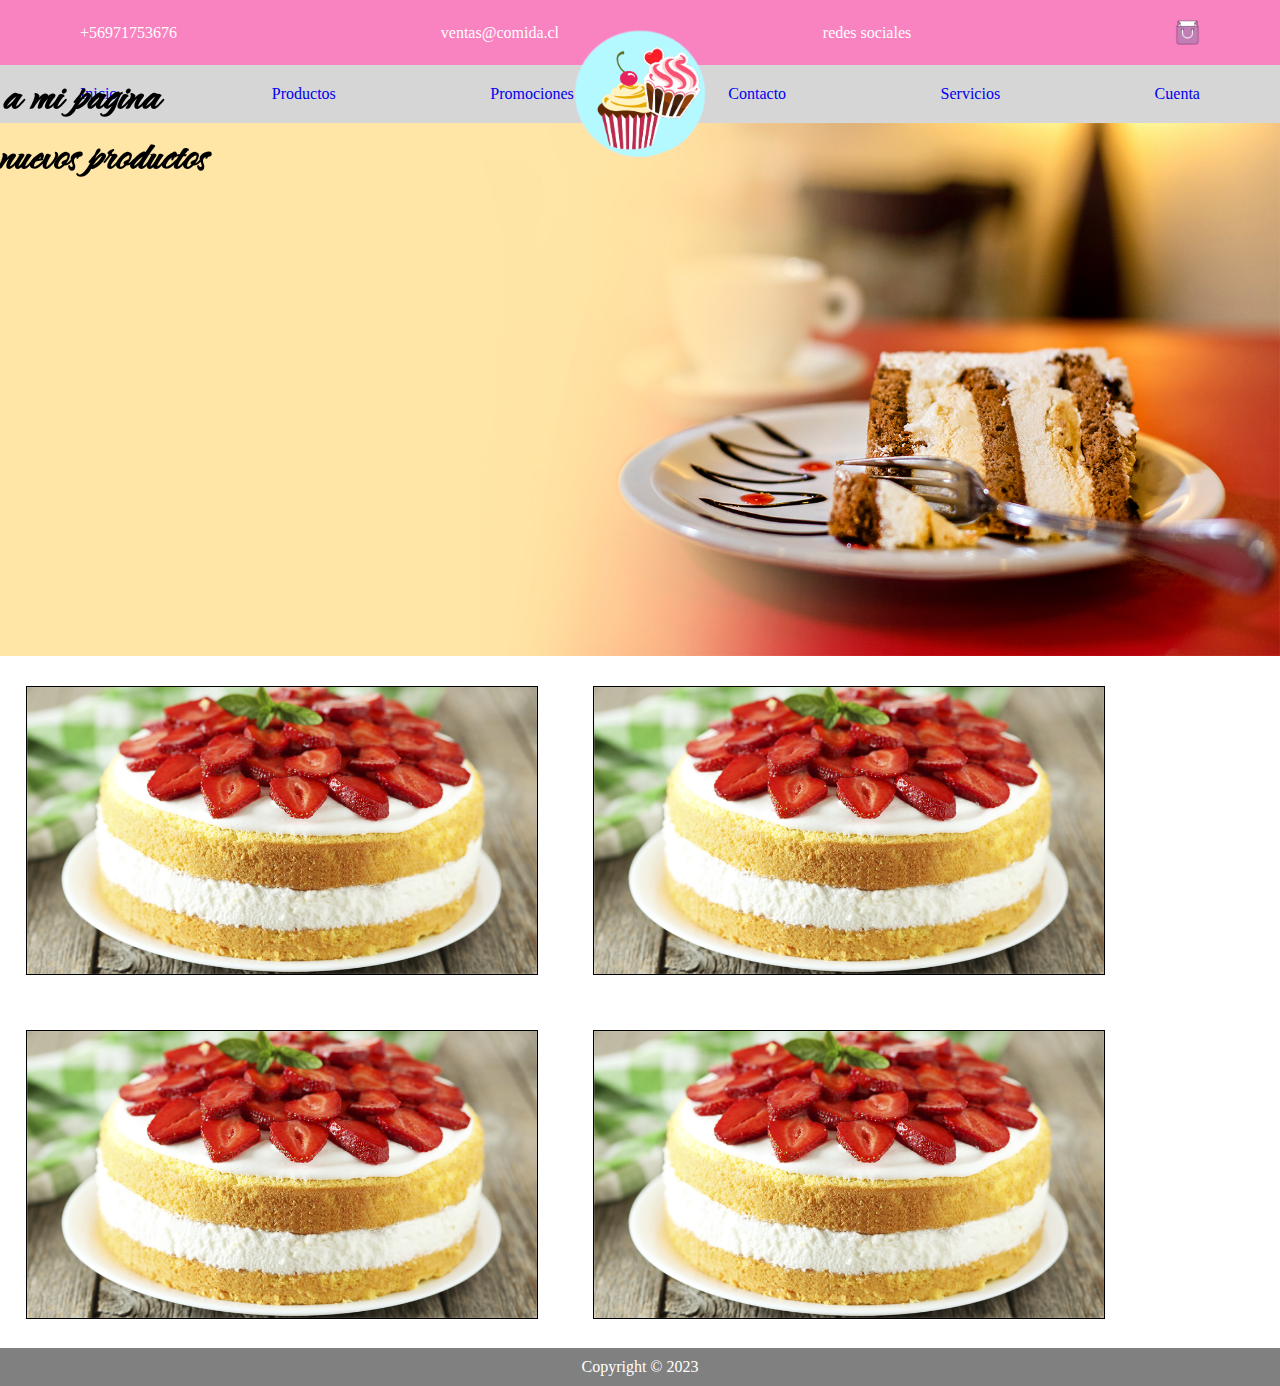
==== index.html @ 4459b85d "prueba" ====
<!DOCTYPE html>
<html lang="es">
<head>
    <meta charset="UTF-8">
    <meta http-equiv="X-UA-Compatible" content="IE=edge">
    <meta name="viewport" content="width=device-width, initial-scale=1.0">
    <title>Caramel Servicios</title>
    <link rel="stylesheet" href="./css/style.css">
    <link rel="shortcut icon" href="/images/faviconcaramel.png">
</head>
<body>

    <div class="navbar">
        <a href="#">+56971753676</a>
        <a href="#">ventas@comida.cl</a>
        <a href="#">redes sociales</a>
        <img src="/images/carro.png" style="width: 25px;" alt="">
    </div>
    

    <div class="navbar2">
        <a href="/index.html">Inicio</a>
        <a href="/pages/productos.html">Productos</a>
        <a href="#">Promociones</a>
        <img class="logo" src="/images/imagenlogo.png" alt="">
        <a href="/pages/contacto.html">Contacto</a>
        <a href="/pages/servicios.html">Servicios</a>
        <a href="/pages/cuenta.html">Cuenta</a>
    </div>
    
    <div>
        <h1>Bienvenidos a mi pagina
            <p>
                Aqui veran mis nuevos productos
            </p>
        </h1>
        <img class="banner"src="/images/banner.jpg" alt="">
    </div>

    <img class="imagen-producto" src="/images/producto.png" alt="Product 1">
    <img class="imagen-producto" src="/images/producto.png" alt="Product 2">
    <img class="imagen-producto" src="/images/producto.png" alt="Product 3">
    <img class="imagen-producto" src="/images/producto.png" alt="Product 3">


    <footer>
        <p>Copyright &copy; 2023</p>
      </footer>

</body>
</html>
---- css/style.css ----
@import url('https://fonts.googleapis.com/css2?family=Caramel&display=swap');



* {
    margin: 0;
    padding: 0;
    box-sizing: border-box;
}



a:link, a:visited, a:active {
    text-decoration:none;
}

h1 {
    font-family: 'Caramel', cursive;
    font-size: 50px;
    color: rgb(0, 0, 0);
    text-align: center;
    position: absolute;
    transform: translate(-50%, -50%);
    animation: alternate;
}

.navbar {
    display: flex;
    justify-content: space-between;
    align-items: center;
    padding: 20px 80px;
    background-color: rgb(249, 130, 192);
    color: #fff;
  }

.navbar2 {
    position: relative;
    display: flex;
    justify-content: space-between;
    align-items: center;
    padding: 20px 80px;
    background-color: rgb(214, 214, 214);
    color: #fff;
  }

.navbar a {
    color: #fff;
    margin-right: 10px;
  }

.navbar a2 {
    color: #fff;
    margin-right: 10px;
  }

.logo {
    position: absolute;
    width: 130px;
    top: 50%;
    left: 50%;
    transform: translate(-50%, -50%);
    z-index: 1;
  }

.banner {
    background-size:cover;
    background-repeat: no-repeat;
    background-position: center;
    width: 100%;
  }

.div-productos {
    width: 25%;
    display: inline-block;
    text-align: center;
    padding: 20px;
  }
.imagen-producto {
    width: 40%;
    border: 1px solid black;
    margin: 2%;
  }


footer {
    background-color: gray;
    color: white;
    text-align: center;
    padding: 10px;
    bottom: 0;
    width: 100%;
  }

.login {
  width: 500px;
  margin: 0 auto;
  text-align: center;

}

h2 {
  margin-top: 50px;
  }


form {
    margin-top: 50px;
    display: inline-block;
    text-align: left;
    padding: 40px;
    border: 1px solid #ccc;
    border-radius: 10px;
    box-shadow: 2px 2px 10px #ccc;
  }
  input[type="text"],
  input[type="password"] {
    width: 100%;
    padding: 10px;
    margin-bottom: 20px;
    border: 1px solid #ccc;
    border-radius: 5px;
  }
  input[type="submit"] {
    padding: 10px 20px;
    border-radius: 5px;
    background-color: #4CAF50;
    color: white;
    border: none;
    cursor: pointer;
  }
  input[type="submit"]:hover {
    background-color: #3e8e41;
  }

  /* CSS Tablet */
  @media screen and (max-width:1023px) {
    /* Agregar CSS para cambiar cuando baje desde 1023 */
  }

  /* CSS Celular */
  @media screen and (max-width:767px) {
    /* Agregar CSS para cambiar cuando baje desde 767 */
  }
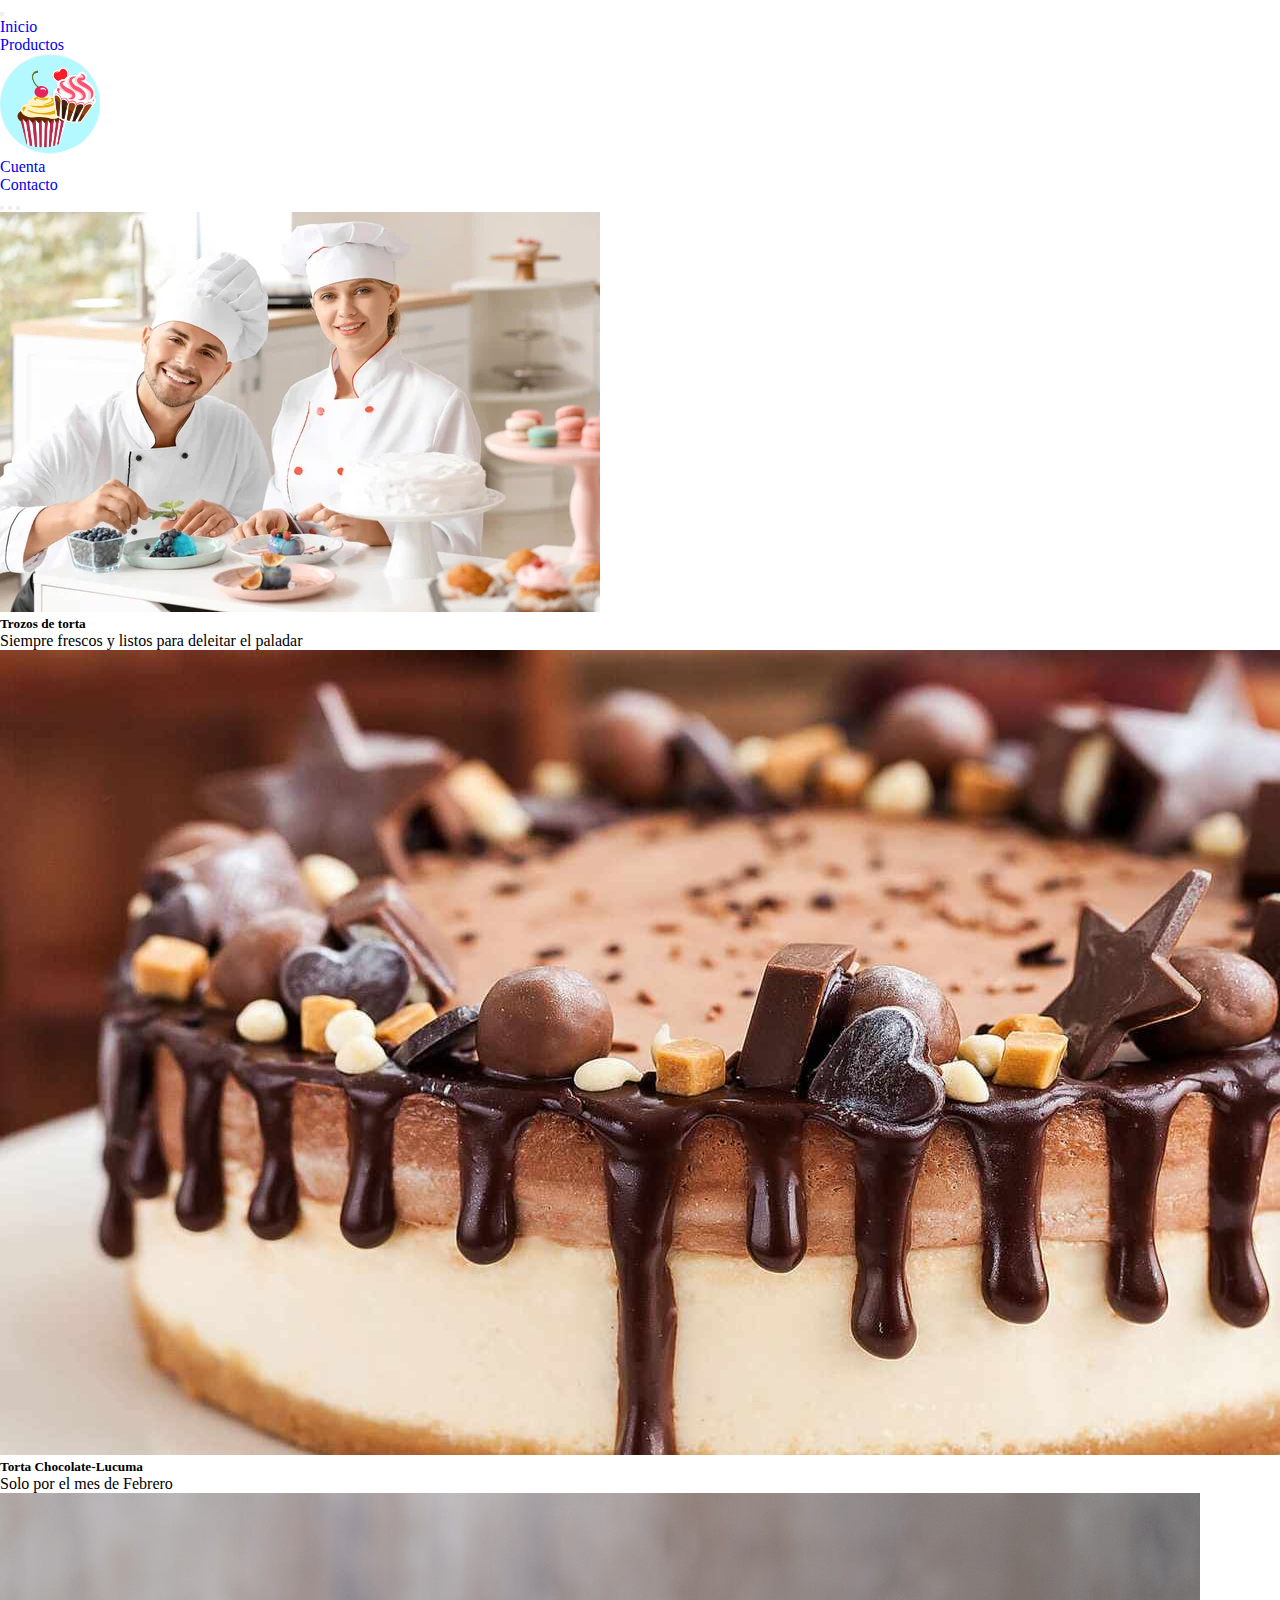
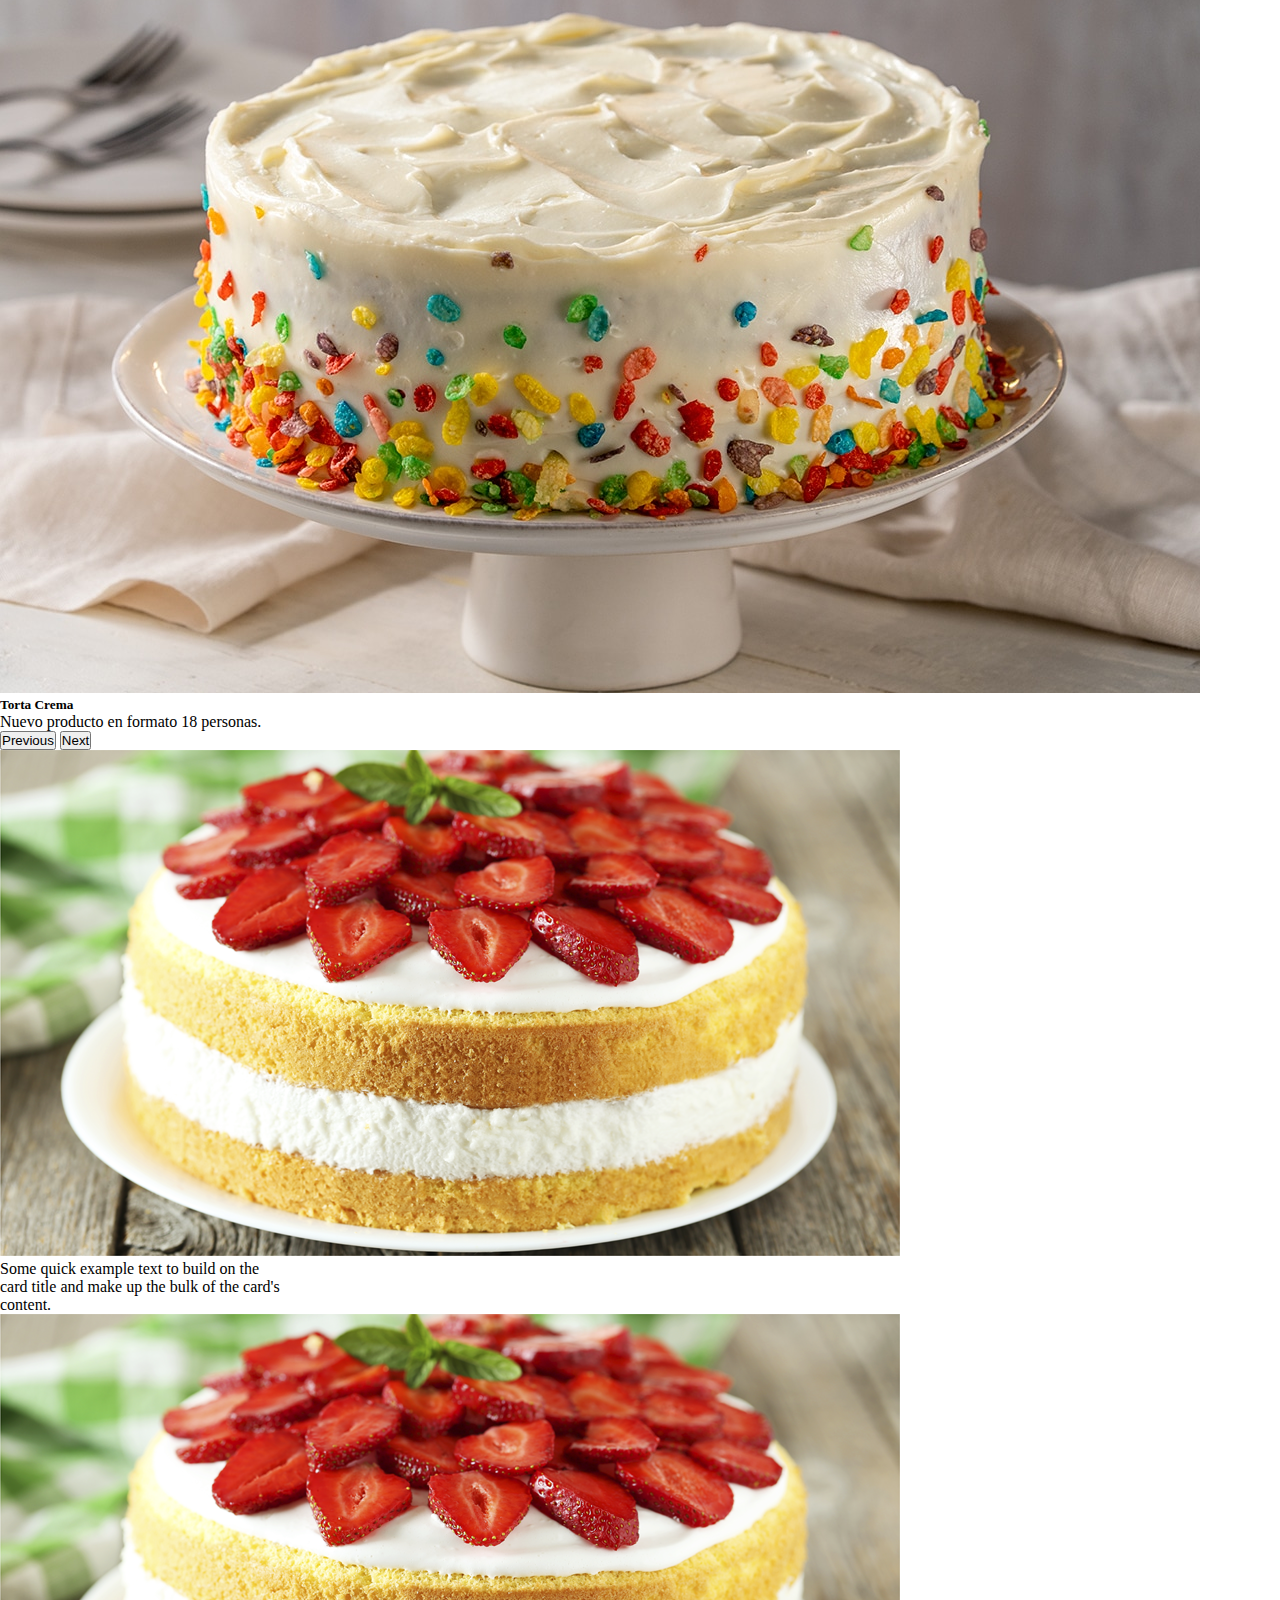
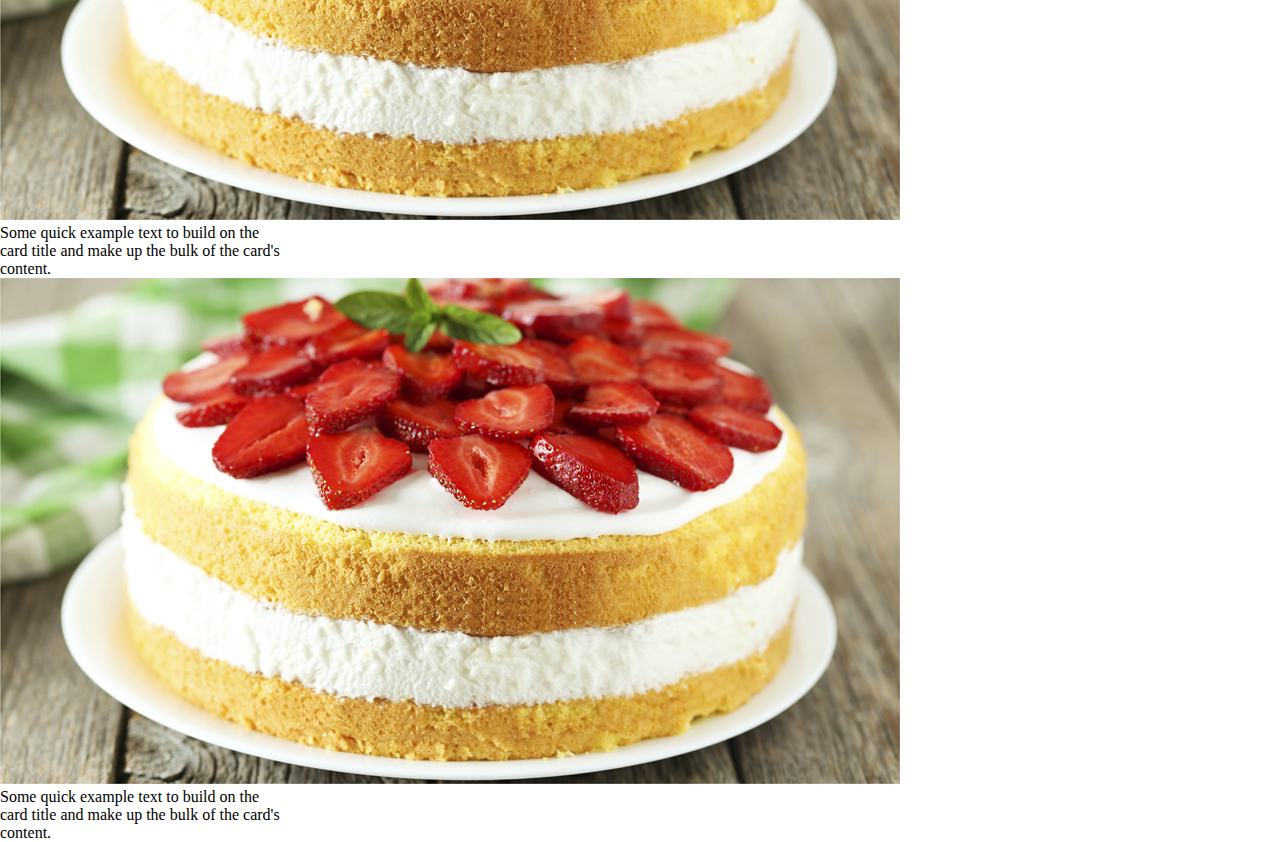
==== commit 23fa9124: "primera version" ====
--- a/index.html
+++ b/index.html
@@ -5,12 +5,123 @@
     <meta http-equiv="X-UA-Compatible" content="IE=edge">
     <meta name="viewport" content="width=device-width, initial-scale=1.0">
     <title>Caramel Servicios</title>
+    <link rel="shortcut icon" href="/images/faviconcaramel.png">
+    <link rel="stylesheet" href="https://cdn.jsdelivr.net/npm/bootstrap-icons@1.10.3/font/bootstrap-icons.css">
+    <link href="https://cdn.jsdelivr.net/npm/bootstrap@5.3.0-alpha1/dist/css/bootstrap.min.css" rel="stylesheet" integrity="sha384-GLhlTQ8iRABdZLl6O3oVMWSktQOp6b7In1Zl3/Jr59b6EGGoI1aFkw7cmDA6j6gD" crossorigin="anonymous">
     <link rel="stylesheet" href="./css/style.css">
-    <link rel="shortcut icon" href="/images/faviconcaramel.png">
 </head>
 <body>
+<!-- Barra de navegacion -->
+<section>
+    <nav class="navbar navbar-expand-lg bg-body-tertiary">
+        <div class="container-fluid">
+          <button class="navbar-toggler" type="button" data-bs-toggle="collapse" data-bs-target="#navbarNav" aria-controls="navbarNav" aria-expanded="false" aria-label="Toggle navigation">
+            <span class="navbar-toggler-icon"></span>
+          </button>
+          <div class="collapse navbar-collapse" id="navbarNav">
+            <ul class="navbar-nav">
+              <li class="nav-item">
+                <a class="nav-link active" aria-current="page" href="./index.html">Inicio</a>
+              </li>
+              <li class="nav-item">
+                <a class="nav-link" href="./pages/productos.html">Productos</a>
+              </li>
+              <a class="navbar-brand" href="./index.html">
+                <img src="./images/imagenlogo.png" alt="Caramel Servicios" width="100" height="100">
+              </a>
+              <li class="nav-item">
+                <a class="nav-link" href="./pages/cuenta.html">Cuenta</a>
+              </li>
+              <li class="nav-item">
+                <a class="nav-link" href="./pages/contacto.html">Contacto</a>
+              </li>
+            </ul>
+          </div>
+        </div>
+      </nav>
+</section>
+<!-- Imagenes en carrusel -->
+<section>
+      <div id="carouselExampleDark" class="carousel carousel-dark slide" data-bs-ride= "carousel">
+        <div class="carousel-indicators">
+          <button type="button" data-bs-target="#carouselExampleDark" data-bs-slide-to="0" class="active" aria-current="true" aria-label="Slide 1"></button>
+          <button type="button" data-bs-target="#carouselExampleDark" data-bs-slide-to="1" aria-label="Slide 2"></button>
+          <button type="button" data-bs-target="#carouselExampleDark" data-bs-slide-to="2" aria-label="Slide 3"></button>
+        </div>
+        <div class="carousel-inner">
+          <div class="carousel-item active" data-bs-interval="5000">
+            <img src="./images/banner.jpg" class="d-block w-100" alt="...">
+            <div class="carousel-caption d-none d-md-block">
+              <h5>Trozos de torta</h5>
+              <p>Siempre frescos y listos para deleitar el paladar</p>
+            </div>
+          </div>
+          <div class="carousel-item" data-bs-interval="5000">
+            <img src="./images/banner2.jpg" class="d-block w-100" alt="...">
+            <div class="carousel-caption d-none d-md-block">
+              <h5>Torta Chocolate-Lucuma</h5>
+              <p>Solo por el mes de Febrero</p>
+            </div>
+          </div>
+          <div class="carousel-item" data-bs-interval="5000">
+            <img src="./images/banner3.jpg" class="d-block w-100" alt="...">
+            <div class="carousel-caption d-none d-md-block">
+              <h5>Torta Crema</h5>
+              <p>Nuevo producto en formato 18 personas.</p>
+            </div>
+          </div>
+        </div>
+        <button class="carousel-control-prev" type="button" data-bs-target="#carouselExampleDark" data-bs-slide="prev">
+          <span class="carousel-control-prev-icon" aria-hidden="true"></span>
+          <span class="visually-hidden">Previous</span>
+        </button>
+        <button class="carousel-control-next" type="button" data-bs-target="#carouselExampleDark" data-bs-slide="next">
+          <span class="carousel-control-next-icon" aria-hidden="true"></span>
+          <span class="visually-hidden">Next</span>
+        </button>
+      </div>
+</section>
+<!-- Cartas -->
+<section class="container pt-4 pb-4">
+    <div class="row">
+        <div class="col-md-4">
+            <div class="card" style="width: 18rem;">
+                <img src="./images/producto.png" class="card-img-top" alt="...">
+                <div class="card-body">
+                  <p class="card-text">Some quick example text to build on the card title and make up the bulk of the card's content.</p>
+                </div>
+              </div>
+        </div>
+        <div class="col-md-4">
+            <div class="card" style="width: 18rem;">
+                <img src="./images/producto.png" class="card-img-top" alt="...">
+                <div class="card-body">
+                  <p class="card-text">Some quick example text to build on the card title and make up the bulk of the card's content.</p>
+                </div>
+              </div>
+        </div>
+        <div class="col-md-4">
+            <div class="card" style="width: 18rem;">
+                <img src="./images/producto.png" class="card-img-top" alt="...">
+                <div class="card-body">
+                  <p class="card-text">Some quick example text to build on the card title and make up the bulk of the card's content.</p>
+                </div>
+              </div>
+        </div>
+    </div>
+</section>
 
-    <div class="navbar">
+<!-- Feed Instagram -->
+<!-- <div class="container-fluid">
+            <iframe class="w-100" src="https://www.instagram.com/caramel_servicios/embed"></iframe>
+</div> -->
+
+
+
+
+
+
+    <!-- <div class="navbar">
         <a href="#">+56971753676</a>
         <a href="#">ventas@comida.cl</a>
         <a href="#">redes sociales</a>
@@ -26,26 +137,8 @@
         <a href="/pages/contacto.html">Contacto</a>
         <a href="/pages/servicios.html">Servicios</a>
         <a href="/pages/cuenta.html">Cuenta</a>
-    </div>
-    
-    <div>
-        <h1>Bienvenidos a mi pagina
-            <p>
-                Aqui veran mis nuevos productos
-            </p>
-        </h1>
-        <img class="banner"src="/images/banner.jpg" alt="">
-    </div>
+    </div> -->
 
-    <img class="imagen-producto" src="/images/producto.png" alt="Product 1">
-    <img class="imagen-producto" src="/images/producto.png" alt="Product 2">
-    <img class="imagen-producto" src="/images/producto.png" alt="Product 3">
-    <img class="imagen-producto" src="/images/producto.png" alt="Product 3">
-
-
-    <footer>
-        <p>Copyright &copy; 2023</p>
-      </footer>
-
+<script src="https://cdn.jsdelivr.net/npm/bootstrap@5.3.0-alpha1/dist/js/bootstrap.bundle.min.js" integrity="sha384-w76AqPfDkMBDXo30jS1Sgez6pr3x5MlQ1ZAGC+nuZB+EYdgRZgiwxhTBTkF7CXvN" crossorigin="anonymous"></script>
 </body>
 </html>--- a/css/style.css
+++ b/css/style.css
@@ -16,121 +16,7 @@
 
 h1 {
     font-family: 'Caramel', cursive;
-    font-size: 50px;
-    color: rgb(0, 0, 0);
-    text-align: center;
-    position: absolute;
-    transform: translate(-50%, -50%);
-    animation: alternate;
 }
-
-.navbar {
-    display: flex;
-    justify-content: space-between;
-    align-items: center;
-    padding: 20px 80px;
-    background-color: rgb(249, 130, 192);
-    color: #fff;
-  }
-
-.navbar2 {
-    position: relative;
-    display: flex;
-    justify-content: space-between;
-    align-items: center;
-    padding: 20px 80px;
-    background-color: rgb(214, 214, 214);
-    color: #fff;
-  }
-
-.navbar a {
-    color: #fff;
-    margin-right: 10px;
-  }
-
-.navbar a2 {
-    color: #fff;
-    margin-right: 10px;
-  }
-
-.logo {
-    position: absolute;
-    width: 130px;
-    top: 50%;
-    left: 50%;
-    transform: translate(-50%, -50%);
-    z-index: 1;
-  }
-
-.banner {
-    background-size:cover;
-    background-repeat: no-repeat;
-    background-position: center;
-    width: 100%;
-  }
-
-.div-productos {
-    width: 25%;
-    display: inline-block;
-    text-align: center;
-    padding: 20px;
-  }
-.imagen-producto {
-    width: 40%;
-    border: 1px solid black;
-    margin: 2%;
-  }
-
-
-footer {
-    background-color: gray;
-    color: white;
-    text-align: center;
-    padding: 10px;
-    bottom: 0;
-    width: 100%;
-  }
-
-.login {
-  width: 500px;
-  margin: 0 auto;
-  text-align: center;
-
-}
-
-h2 {
-  margin-top: 50px;
-  }
-
-
-form {
-    margin-top: 50px;
-    display: inline-block;
-    text-align: left;
-    padding: 40px;
-    border: 1px solid #ccc;
-    border-radius: 10px;
-    box-shadow: 2px 2px 10px #ccc;
-  }
-  input[type="text"],
-  input[type="password"] {
-    width: 100%;
-    padding: 10px;
-    margin-bottom: 20px;
-    border: 1px solid #ccc;
-    border-radius: 5px;
-  }
-  input[type="submit"] {
-    padding: 10px 20px;
-    border-radius: 5px;
-    background-color: #4CAF50;
-    color: white;
-    border: none;
-    cursor: pointer;
-  }
-  input[type="submit"]:hover {
-    background-color: #3e8e41;
-  }
 
   /* CSS Tablet */
   @media screen and (max-width:1023px) {
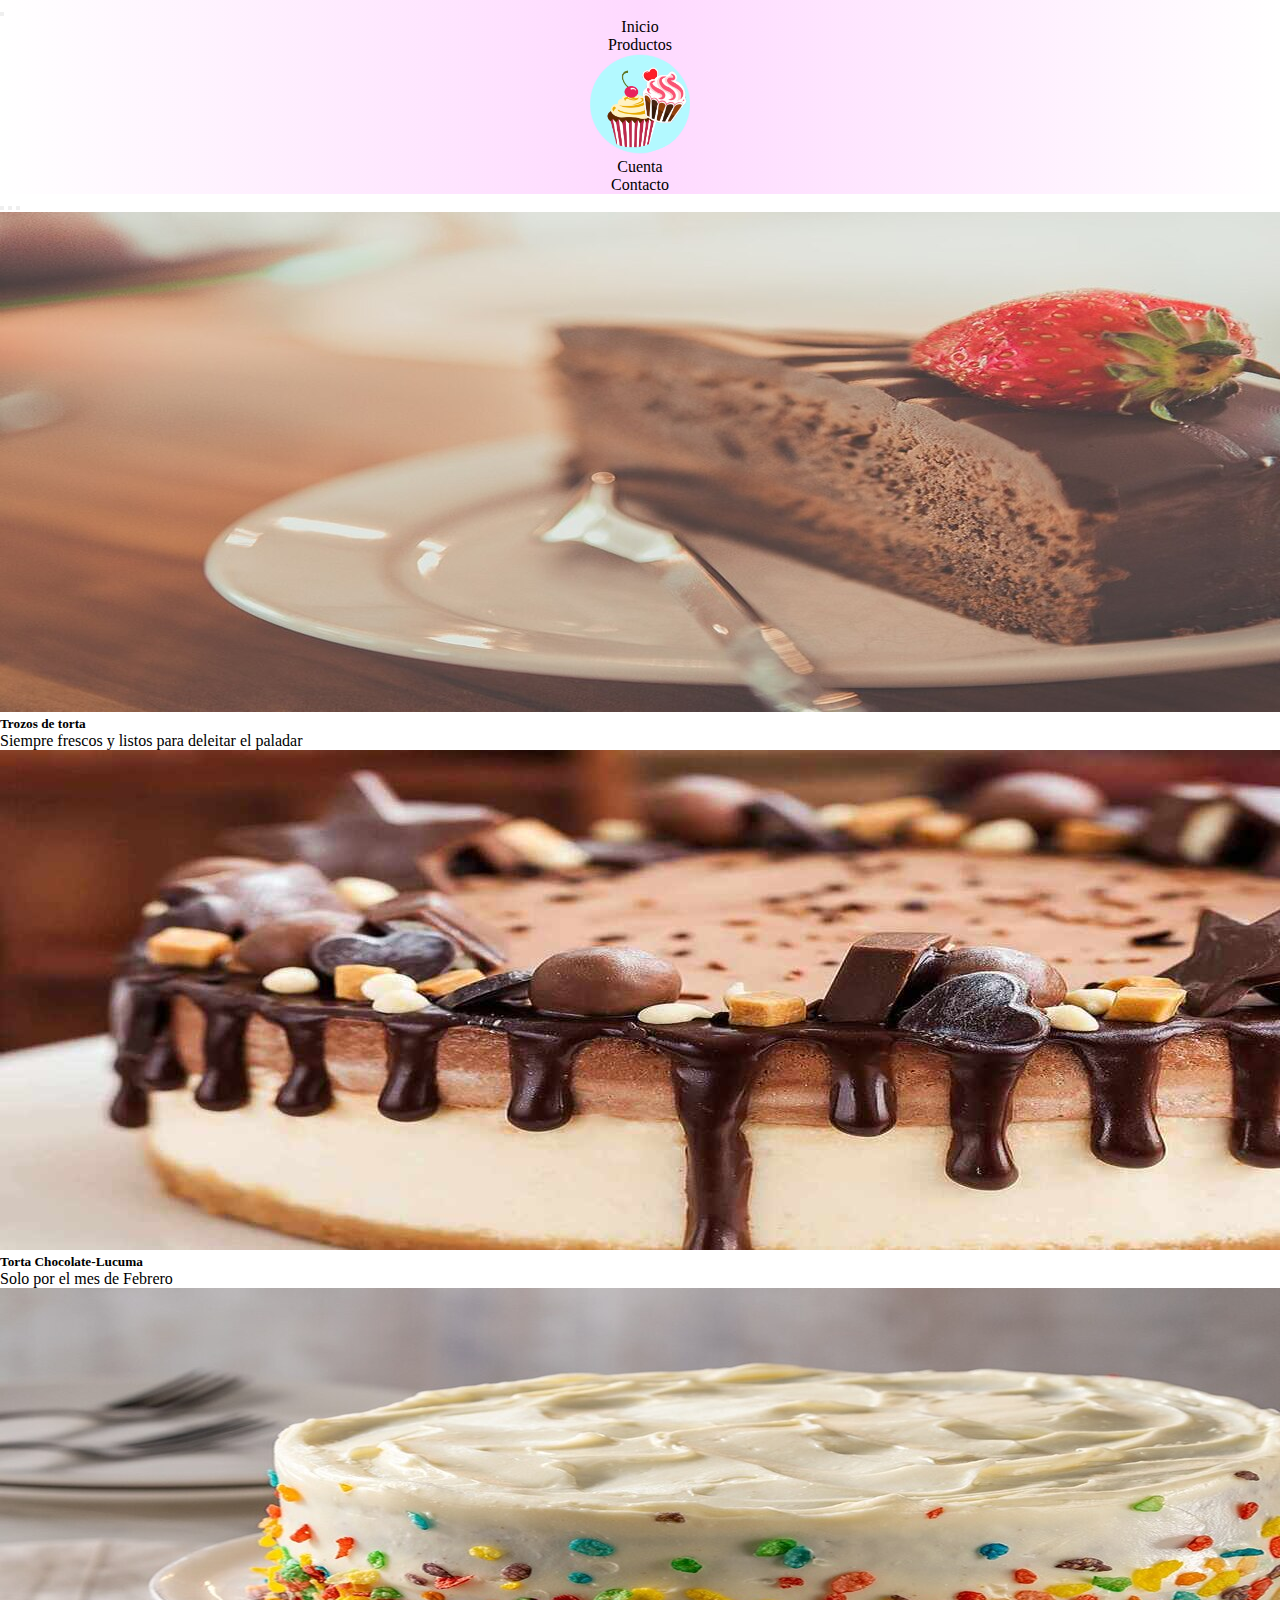
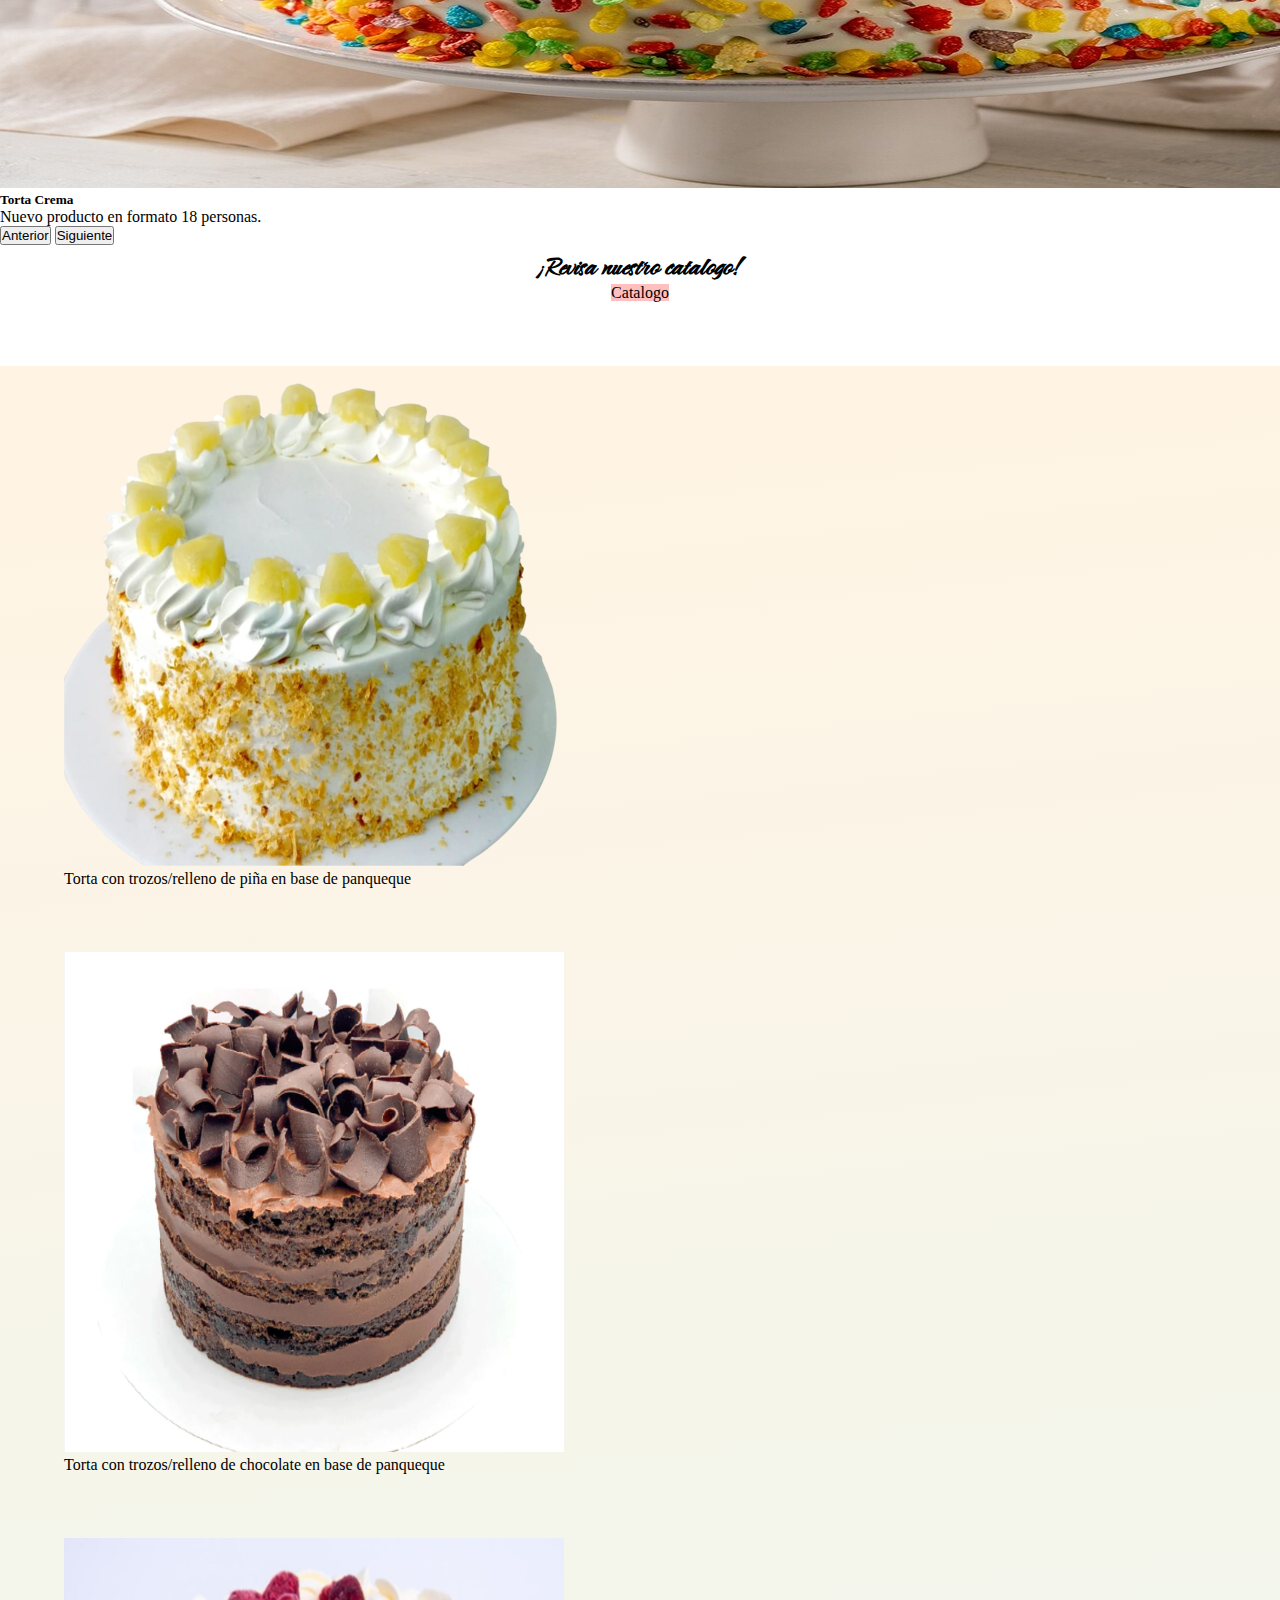
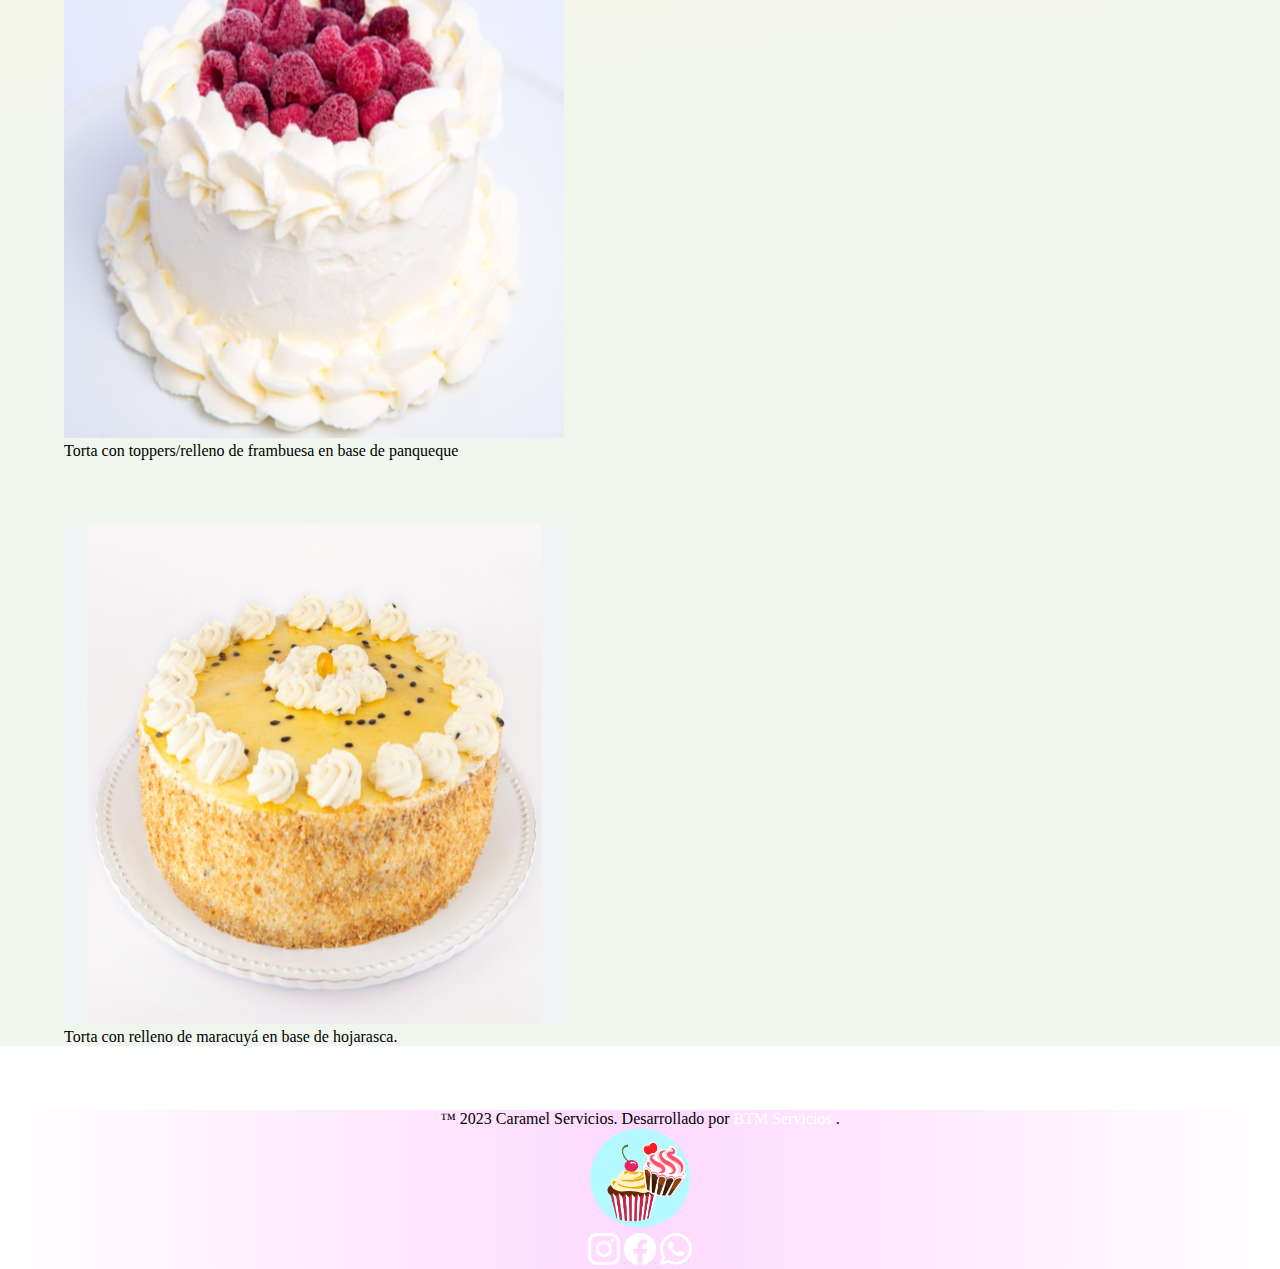
==== commit a13d2aa8: "mayoria de cambios realizados" ====
--- a/index.html
+++ b/index.html
@@ -13,13 +13,13 @@
 <body>
 <!-- Barra de navegacion -->
 <section>
-    <nav class="navbar navbar-expand-lg bg-body-tertiary">
-        <div class="container-fluid">
+    <nav class="navbar navbar-expand-lg background-pink ">
+        <div class="container-fluid justify-content-center">
           <button class="navbar-toggler" type="button" data-bs-toggle="collapse" data-bs-target="#navbarNav" aria-controls="navbarNav" aria-expanded="false" aria-label="Toggle navigation">
             <span class="navbar-toggler-icon"></span>
           </button>
-          <div class="collapse navbar-collapse" id="navbarNav">
-            <ul class="navbar-nav">
+          <div class="collapse navbar-collapse flex-grow-0" id="navbarNav">
+            <ul class="navbar-nav centrar-texto">
               <li class="nav-item">
                 <a class="nav-link active" aria-current="page" href="./index.html">Inicio</a>
               </li>
@@ -73,72 +73,85 @@
         </div>
         <button class="carousel-control-prev" type="button" data-bs-target="#carouselExampleDark" data-bs-slide="prev">
           <span class="carousel-control-prev-icon" aria-hidden="true"></span>
-          <span class="visually-hidden">Previous</span>
+          <span class="visually-hidden">Anterior</span>
         </button>
         <button class="carousel-control-next" type="button" data-bs-target="#carouselExampleDark" data-bs-slide="next">
           <span class="carousel-control-next-icon" aria-hidden="true"></span>
-          <span class="visually-hidden">Next</span>
+          <span class="visually-hidden">Siguiente</span>
         </button>
       </div>
 </section>
-<!-- Cartas -->
-<section class="container pt-4 pb-4">
+<!-- Boton Catalogo -->
+<div class="container-fluid centrar-texto">
+  <h1> ¡Revisa nuestro catalogo!</h1>
+  <a href="./pages/productos.html" class="btn btn-color-pink">Catalogo</a>
+
+</div>
+<!-- Prodcutos -->
+<section class="container pt-4 pb-4 mt-2 mb-2 background-container">
     <div class="row">
-        <div class="col-md-4">
-            <div class="card" style="width: 18rem;">
-                <img src="./images/producto.png" class="card-img-top" alt="...">
+        <div class="col-xl-3 col-sm-6">
+            <div class="card">
+                <img src="./images/torta-piña.png" class="card-img-top img-trans" alt="Torta piña">
                 <div class="card-body">
-                  <p class="card-text">Some quick example text to build on the card title and make up the bulk of the card's content.</p>
+                  <p class="card-text">Torta con trozos/relleno de piña en base de panqueque</p>
                 </div>
               </div>
         </div>
-        <div class="col-md-4">
-            <div class="card" style="width: 18rem;">
-                <img src="./images/producto.png" class="card-img-top" alt="...">
+        <div class="col-xl-3 col-sm-6">
+            <div class="card">
+                <img src="./images/torta-chocolate.png" class="card-img-top" alt="Torta Chocolate">
                 <div class="card-body">
-                  <p class="card-text">Some quick example text to build on the card title and make up the bulk of the card's content.</p>
+                  <p class="card-text">Torta con trozos/relleno de chocolate en base de panqueque</p>
                 </div>
               </div>
         </div>
-        <div class="col-md-4">
-            <div class="card" style="width: 18rem;">
-                <img src="./images/producto.png" class="card-img-top" alt="...">
+        <div class="col-xl-3 col-sm-6">
+            <div class="card">
+                <img src="./images/torta-frambuesa.png" class="card-img-top" alt="Torta Frambuesa">
                 <div class="card-body">
-                  <p class="card-text">Some quick example text to build on the card title and make up the bulk of the card's content.</p>
+                  <p class="card-text">Torta con toppers/relleno de frambuesa en base de panqueque</p>
                 </div>
               </div>
         </div>
+        <div class="col-xl-3 col-sm-6">
+          <div class="card">
+              <img src="./images/torta-maracuya.png" class="card-img-top" alt="Torta Maracuyá">
+              <div class="card-body">
+                <p class="card-text">Torta con relleno de maracuyá en base de hojarasca.</p>
+              </div>
+            </div>
+      </div>
     </div>
 </section>
 
 <!-- Feed Instagram -->
 <!-- <div class="container-fluid">
-            <iframe class="w-100" src="https://www.instagram.com/caramel_servicios/embed"></iframe>
+  <div class="">
+    <div class="">
+      <iframe class="instagram-feed" src="https://www.instagram.com/caramel_servicios/embed" scrolling="no"></iframe>
+    </div>
+  </div>
 </div> -->
 
-
-
-
-
-
-    <!-- <div class="navbar">
-        <a href="#">+56971753676</a>
-        <a href="#">ventas@comida.cl</a>
-        <a href="#">redes sociales</a>
-        <img src="/images/carro.png" style="width: 25px;" alt="">
+<!-- Footer -->
+<footer class="background-pink">
+  <div class="container">
+    <div class="row centrar-texto">
+      <div class="col-md-4" >
+        <p>™ 2023 Caramel Servicios. Desarrollado por<a href="https://www.btmservicios.cl/" target="_blank" rel="noopener" style="color:#FFFFFF"> BTM Servicios </a>.</p>
+      </div>
+      <div class="col-md-4">
+          <img src="./images/imagenlogo.png" alt="Caramel Servicios" width="100" height="100">
+      </div>
+      <div class="col-md-4">
+        <a href="https://www.instagram.com/caramel_servicios/" target="_blank"><i class="bi bi-instagram" style="font-size: 2rem; color: white;"></i></a>
+        <a href="https://www.facebook.com/caramel_servicios-109637250408511?_rdc=1&_rdr" target="_blank"><i class="bi bi-facebook" style="font-size: 2rem; color: white;"></i></a>
+        <a href="https://api.whatsapp.com/send/?phone=56979258797&text&type=phone_number&app_absent=0" target="_blank"><i class="bi bi-whatsapp" style="font-size: 2rem; color: white;"></i></a>
+      </div>
     </div>
-    
-
-    <div class="navbar2">
-        <a href="/index.html">Inicio</a>
-        <a href="/pages/productos.html">Productos</a>
-        <a href="#">Promociones</a>
-        <img class="logo" src="/images/imagenlogo.png" alt="">
-        <a href="/pages/contacto.html">Contacto</a>
-        <a href="/pages/servicios.html">Servicios</a>
-        <a href="/pages/cuenta.html">Cuenta</a>
-    </div> -->
-
+  </div>
+</footer>
 <script src="https://cdn.jsdelivr.net/npm/bootstrap@5.3.0-alpha1/dist/js/bootstrap.bundle.min.js" integrity="sha384-w76AqPfDkMBDXo30jS1Sgez6pr3x5MlQ1ZAGC+nuZB+EYdgRZgiwxhTBTkF7CXvN" crossorigin="anonymous"></script>
 </body>
 </html>--- a/css/style.css
+++ b/css/style.css
@@ -1,22 +1,89 @@
 @import url('https://fonts.googleapis.com/css2?family=Caramel&display=swap');
 
+* {
+  margin: 0;
+  padding: 0;
+  box-sizing: border-box;
+}
 
+a:link, a:visited, a:active {
+  text-decoration:none;
+  color: black;
+}
+h1 {
+  font-family: 'Caramel', cursive;
+}
 
-* {
-    margin: 0;
-    padding: 0;
-    box-sizing: border-box;
+a :active { 
+  text-decoration: rgb(243, 144, 243)
+}
+
+.background-pink {
+  background: rgb(255,255,255);
+  background: linear-gradient(90deg, rgba(255,255,255,1) 0%, rgba(254,217,255,1) 50%, rgba(255,255,255,1) 100%);
+}
+
+.background-container {
+  background-image: linear-gradient( 174.2deg,  rgba(255,244,228,1) 7.1%, rgba(240,246,238,1) 67.4% );
+}
+.instagram-feed {
+  width: 100%;
+  /* height: 78vh; */
+}
+
+.btn-color-pink {
+  background-color: #ffbfbf;
+}
+
+.centrar-texto {
+  text-align: center;
+  align-items: center;
+}
+/* Animaciones */
+div .card {
+  width: 100%;
+  margin: 5%;
+  transition: all 400ms;
+}
+
+div .card:hover {
+transform: scale(1.15);
 }
 
 
 
-a:link, a:visited, a:active {
-    text-decoration:none;
-}
+/* @media screen and (max-width: 900px) {
+  .instagram-feed {
+  
 
-h1 {
-    font-family: 'Caramel', cursive;
-}
+  }
+} */
+
+
+
+
+
+
+
+
+
+
+
+
+
+
+
+
+
+
+
+
+
+
+
+
+
+
 
   /* CSS Tablet */
   @media screen and (max-width:1023px) {
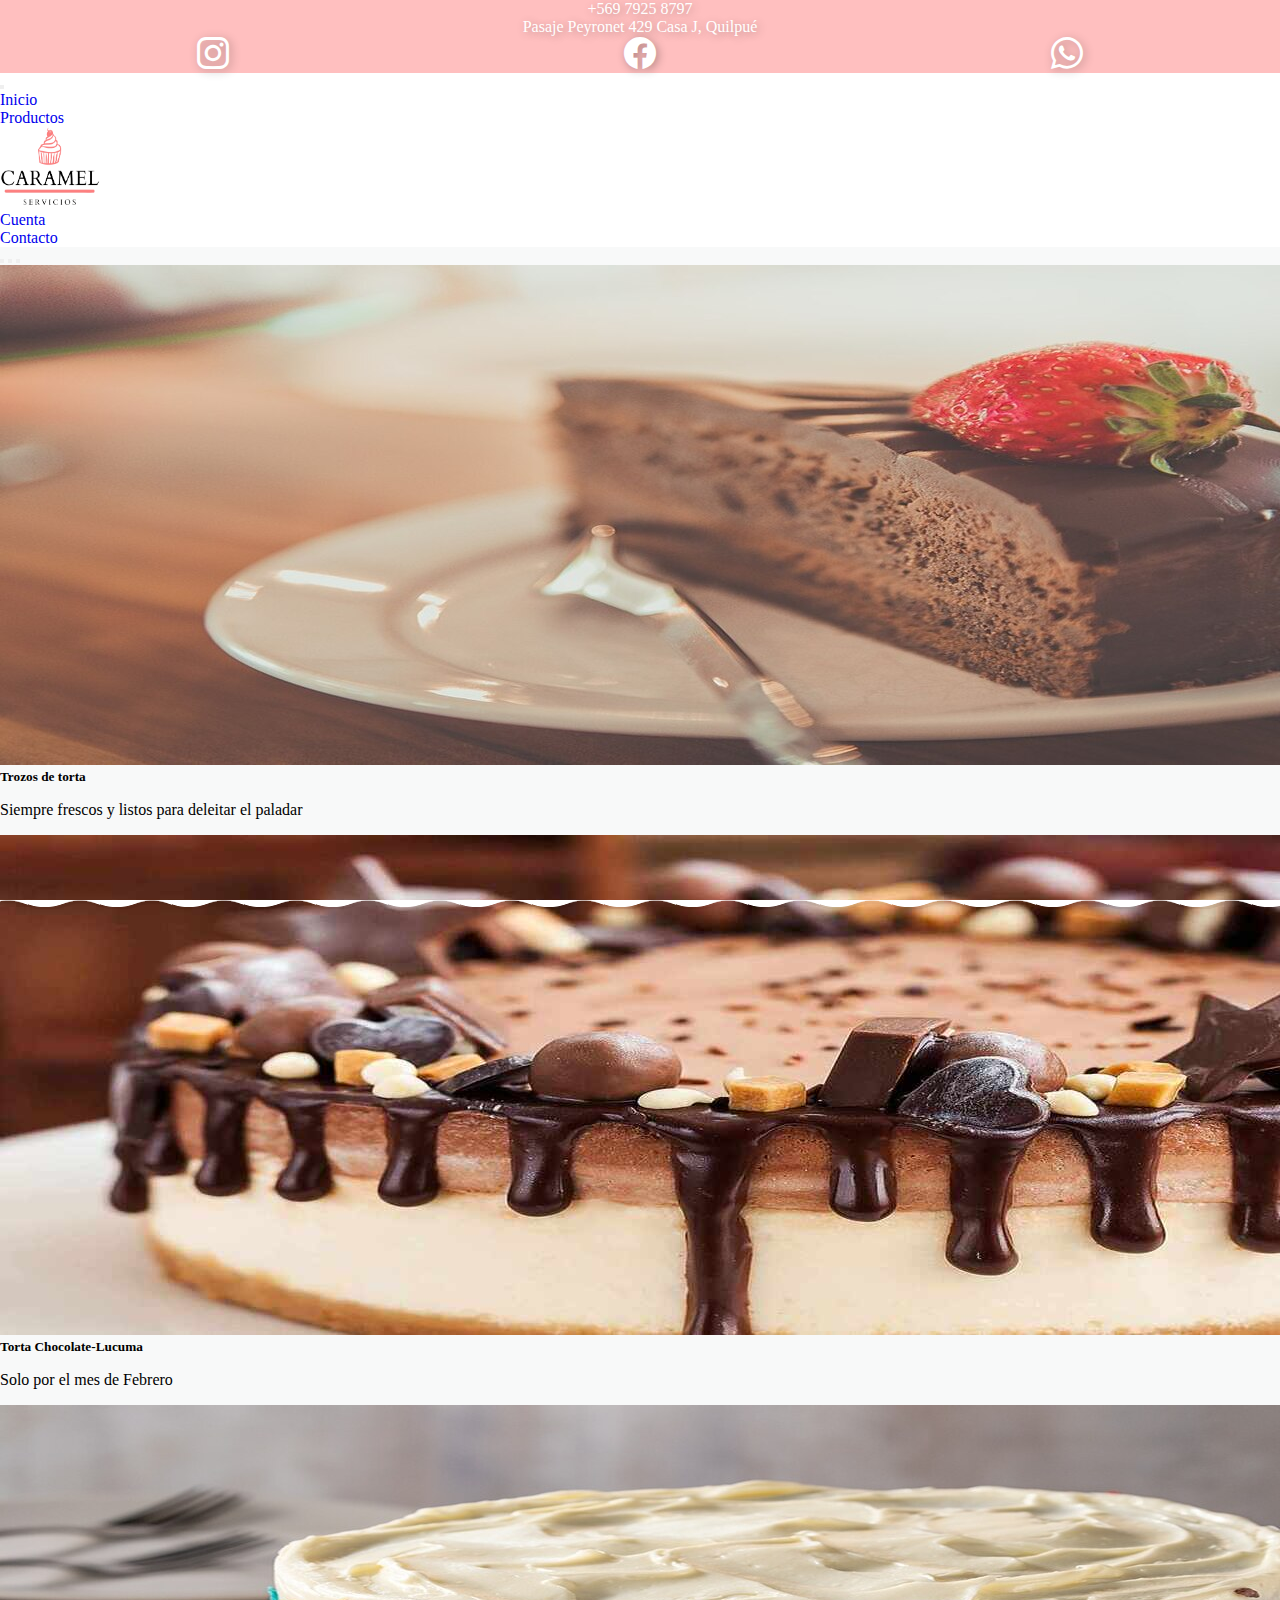
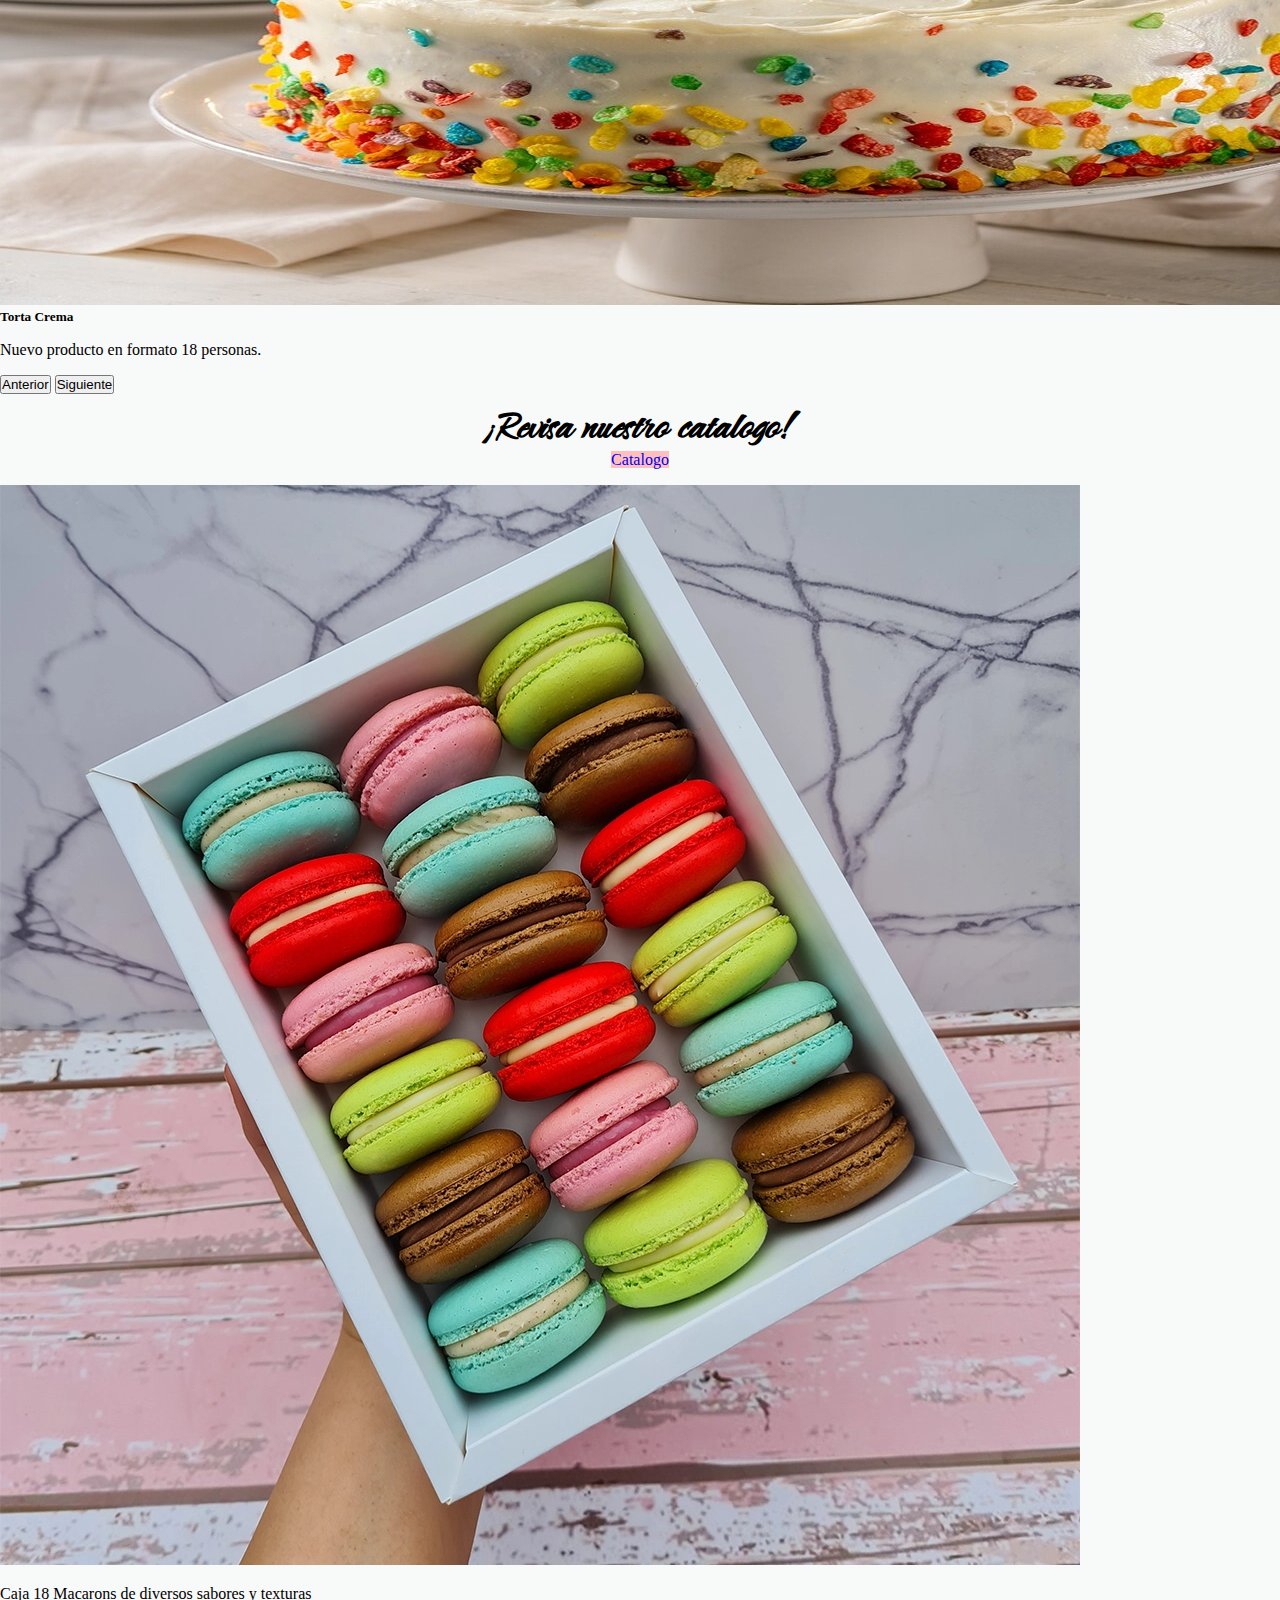
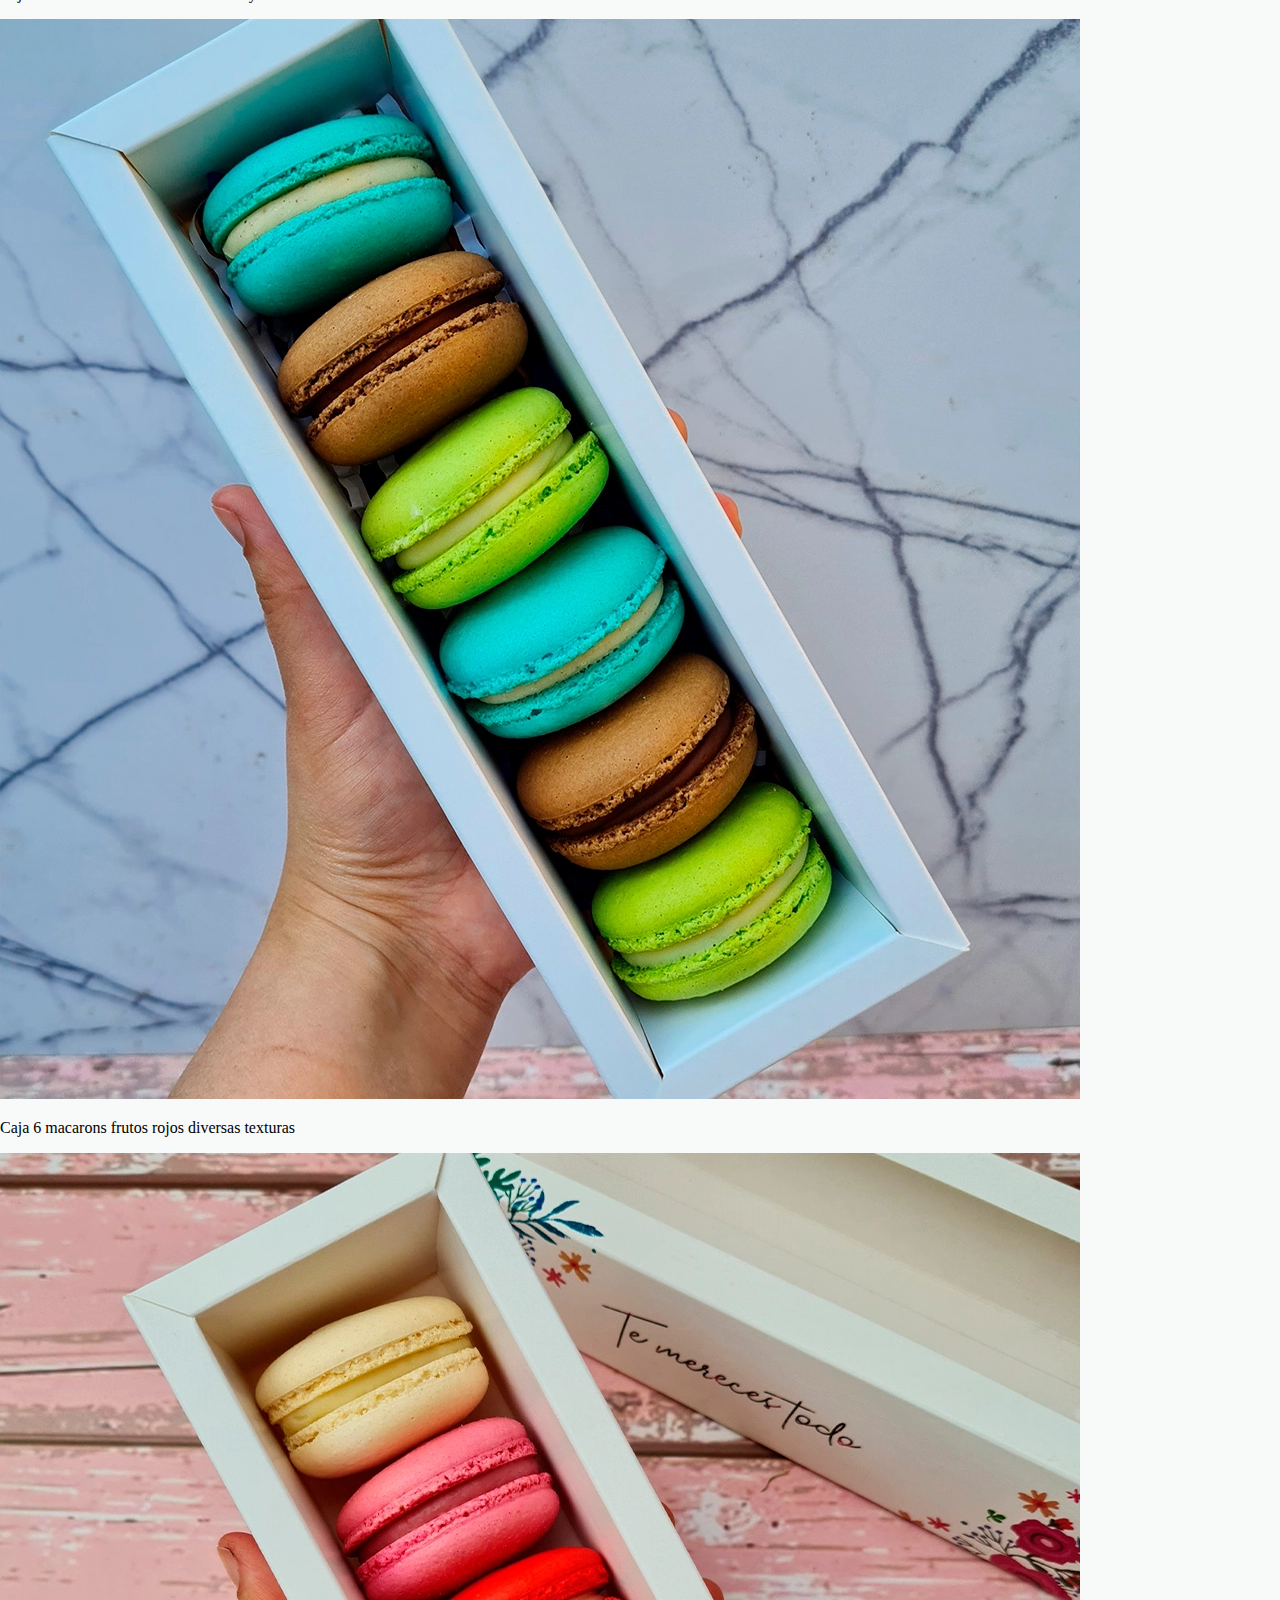
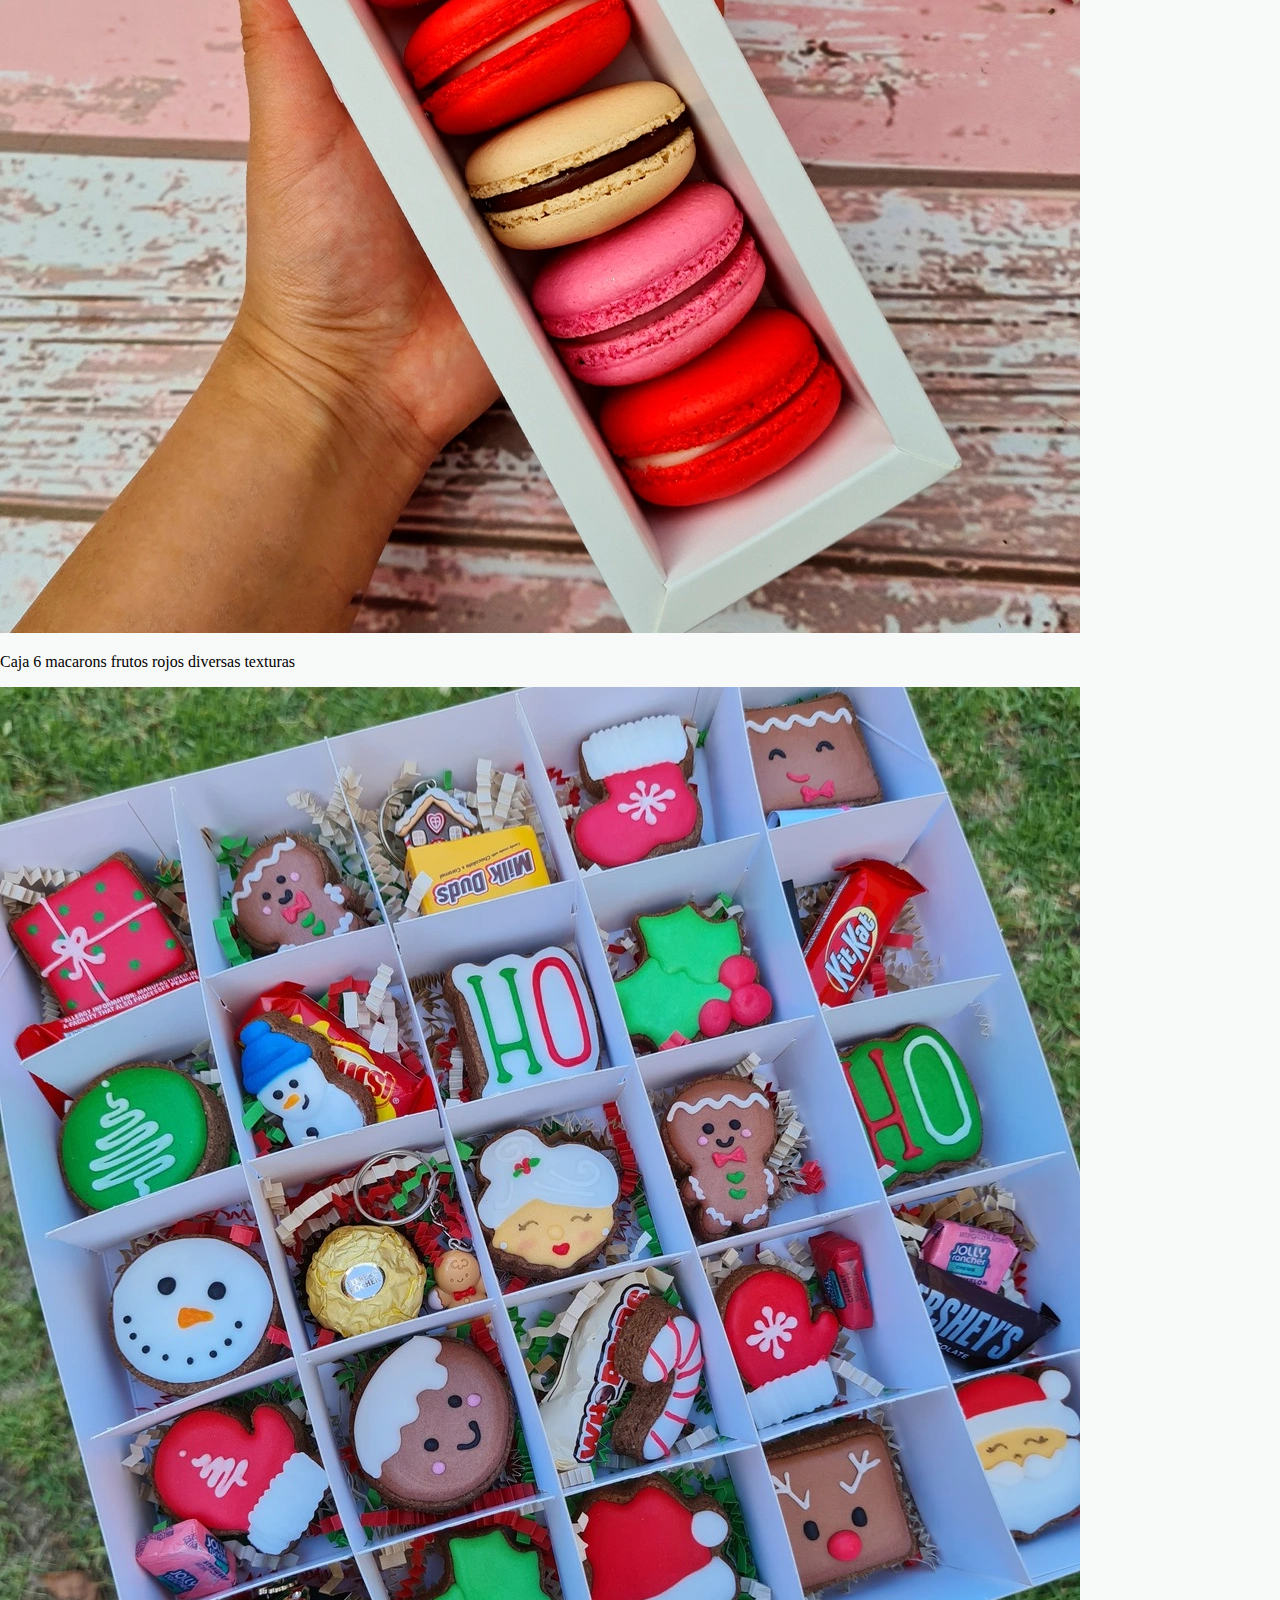
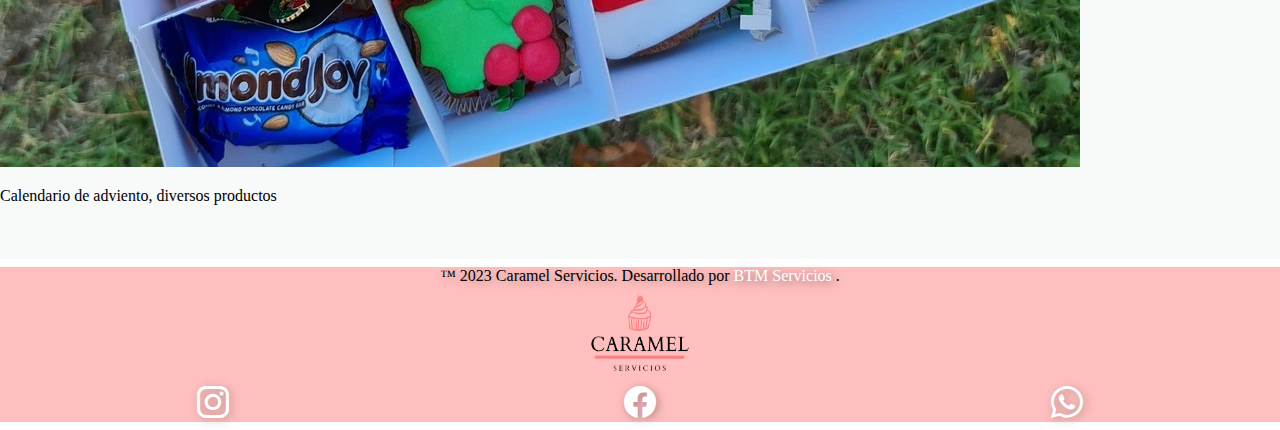
==== commit 46b817ac: "SAS" ====
--- a/index.html
+++ b/index.html
@@ -4,126 +4,161 @@
     <meta charset="UTF-8">
     <meta http-equiv="X-UA-Compatible" content="IE=edge">
     <meta name="viewport" content="width=device-width, initial-scale=1.0">
-    <title>Caramel Servicios</title>
+
+    <title>Caramel Servicios | Pasteleria</title>
+    <meta name="keywords" content="pasteleria quilpue, pasteleria, tortas, desayunos, macarons">
+    <meta name="description" content="Pasteleria Online Quilpue, Tortas-Macarons-Desayunos. Envios a DOMICILIO y retiro en local">
+
     <link rel="shortcut icon" href="/images/faviconcaramel.png">
     <link rel="stylesheet" href="https://cdn.jsdelivr.net/npm/bootstrap-icons@1.10.3/font/bootstrap-icons.css">
     <link href="https://cdn.jsdelivr.net/npm/bootstrap@5.3.0-alpha1/dist/css/bootstrap.min.css" rel="stylesheet" integrity="sha384-GLhlTQ8iRABdZLl6O3oVMWSktQOp6b7In1Zl3/Jr59b6EGGoI1aFkw7cmDA6j6gD" crossorigin="anonymous">
-    <link rel="stylesheet" href="./css/style.css">
+    <link rel="stylesheet" href="./css/estilos.css">
 </head>
 <body>
+<!-- header -->
+
+<header>
+  <div class="container">
+    <div class="row ">
+      <div class="col-md-4" >
+        <a class="a-header" href="tel:+56979258797" data-type="tel" data-id="tel:+56979258797" target="_blank" rel="noreferrer noopener">+569 7925 8797</a>
+      </div>
+      <div class="col-md-4" >
+        <a class="a-header" href="https://www.google.com/maps/dir//Pje.+Peyronet+429+Quilpu%C3%A9+Valpara%C3%ADso/@-33.0432041,-71.4295421,16z/data=!4m8!4m7!1m0!1m5!1m1!1s0x9689d9a9fbfcd401:0x63fa71572571edf7!2m2!1d-71.4295421!2d-33.0432041" data-type="direccion" data-id="direccion" target="_blank" rel="noreferrer noopener">Pasaje Peyronet 429 Casa J, Quilpué</a>
+      </div>
+      <div class="col-md-4">
+        <a href="https://www.instagram.com/caramel_servicios/" target="_blank"><i class="bi bi-instagram" style="font-size: 2rem; color: white;"></i></a>
+        <a href="https://www.facebook.com/caramel_servicios-109637250408511?_rdc=1&_rdr" target="_blank"><i class="bi bi-facebook" style="font-size: 2rem; color: white;"></i></a>
+        <a href="https://api.whatsapp.com/send/?phone=56979258797&text&type=phone_number&app_absent=0" target="_blank"><i class="bi bi-whatsapp" style="font-size: 2rem; color: white;"></i></a>
+      </div>
+    </div>
+  </div>
+</header>
+
 <!-- Barra de navegacion -->
-<section>
-    <nav class="navbar navbar-expand-lg background-pink ">
-        <div class="container-fluid justify-content-center">
-          <button class="navbar-toggler" type="button" data-bs-toggle="collapse" data-bs-target="#navbarNav" aria-controls="navbarNav" aria-expanded="false" aria-label="Toggle navigation">
-            <span class="navbar-toggler-icon"></span>
-          </button>
-          <div class="collapse navbar-collapse flex-grow-0" id="navbarNav">
-            <ul class="navbar-nav centrar-texto">
-              <li class="nav-item">
-                <a class="nav-link active" aria-current="page" href="./index.html">Inicio</a>
-              </li>
-              <li class="nav-item">
-                <a class="nav-link" href="./pages/productos.html">Productos</a>
-              </li>
-              <a class="navbar-brand" href="./index.html">
-                <img src="./images/imagenlogo.png" alt="Caramel Servicios" width="100" height="100">
-              </a>
-              <li class="nav-item">
-                <a class="nav-link" href="./pages/cuenta.html">Cuenta</a>
-              </li>
-              <li class="nav-item">
-                <a class="nav-link" href="./pages/contacto.html">Contacto</a>
-              </li>
-            </ul>
-          </div>
+
+<nav class="navbar navbar-expand-lg">
+  <div class="container-fluid">
+    <button class="navbar-toggler" type="button" data-bs-toggle="collapse" data-bs-target="#navbarNav" aria-controls="navbarNav" aria-expanded="false" aria-label="Toggle navigation">
+      <span class="navbar-toggler-icon"></span>
+    </button>
+    <!-- Items -->
+    <div class="collapse navbar-collapse " id="navbarNav">
+      <ul class="navbar-nav">
+        <li class="nav-item">
+          <a class="nav-link active" aria-current="page" href="./index.html">Inicio</a>
+        </li>
+        <li class="nav-item">
+          <a class="nav-link" href="./pages/productos.html">Productos</a>
+        </li>
+        <a class="nav-item" href="./index.html">
+          <img class="navbar-logo" src="./images/LogoCaramelTransparente.png" alt="Caramel Servicios">
+        </a>
+        <li class="nav-item">
+          <a class="nav-link" href="./pages/cuenta.html">Cuenta</a>
+        </li>
+        <li class="nav-item">
+          <a class="nav-link" href="./pages/contacto.html">Contacto</a>
+        </li>
+      </ul>
+    </div>
+  </div>
+<div class="wave-separator"></div>
+</nav>
+
+<!-- Main -->
+<main class="main-carousel">
+<!-- Imagenes en carrusel -->
+<section class="">
+  <div id="carouselExampleDark" class="carousel carousel-dark slide" data-bs-ride= "carousel">
+    <div class="carousel-indicators">
+      <button type="button" data-bs-target="#carouselExampleDark" data-bs-slide-to="0" class="active" aria-current="true" aria-label="Slide 1"></button>
+      <button type="button" data-bs-target="#carouselExampleDark" data-bs-slide-to="1" aria-label="Slide 2"></button>
+      <button type="button" data-bs-target="#carouselExampleDark" data-bs-slide-to="2" aria-label="Slide 3"></button>
+    </div>
+    <div class="carousel-inner">
+      <div class="carousel-item active" data-bs-interval="5000">
+        <a href="">
+          <img src="./images/banner.jpg" class="d-block w-100" alt="...">
+        </a>
+        <div class="carousel-caption d-none d-md-block">
+          <h5>Trozos de torta</h5>
+          <p>Siempre frescos y listos para deleitar el paladar</p>
         </div>
-      </nav>
-</section>
-<!-- Imagenes en carrusel -->
-<section>
-      <div id="carouselExampleDark" class="carousel carousel-dark slide" data-bs-ride= "carousel">
-        <div class="carousel-indicators">
-          <button type="button" data-bs-target="#carouselExampleDark" data-bs-slide-to="0" class="active" aria-current="true" aria-label="Slide 1"></button>
-          <button type="button" data-bs-target="#carouselExampleDark" data-bs-slide-to="1" aria-label="Slide 2"></button>
-          <button type="button" data-bs-target="#carouselExampleDark" data-bs-slide-to="2" aria-label="Slide 3"></button>
+      </div>
+      <div class="carousel-item" data-bs-interval="5000">
+        <a href="">
+          <img src="./images/banner2.jpg" class="d-block w-100" alt="...">
+        </a>
+        <div class="carousel-caption d-none d-md-block">
+          <h5>Torta Chocolate-Lucuma</h5>
+          <p>Solo por el mes de Febrero</p>
         </div>
-        <div class="carousel-inner">
-          <div class="carousel-item active" data-bs-interval="5000">
-            <img src="./images/banner.jpg" class="d-block w-100" alt="...">
-            <div class="carousel-caption d-none d-md-block">
-              <h5>Trozos de torta</h5>
-              <p>Siempre frescos y listos para deleitar el paladar</p>
-            </div>
-          </div>
-          <div class="carousel-item" data-bs-interval="5000">
-            <img src="./images/banner2.jpg" class="d-block w-100" alt="...">
-            <div class="carousel-caption d-none d-md-block">
-              <h5>Torta Chocolate-Lucuma</h5>
-              <p>Solo por el mes de Febrero</p>
-            </div>
-          </div>
-          <div class="carousel-item" data-bs-interval="5000">
-            <img src="./images/banner3.jpg" class="d-block w-100" alt="...">
-            <div class="carousel-caption d-none d-md-block">
-              <h5>Torta Crema</h5>
-              <p>Nuevo producto en formato 18 personas.</p>
-            </div>
-          </div>
+      </div>
+      <div class="carousel-item" data-bs-interval="5000">
+        <a href="">
+          <img src="./images/banner3.jpg" class="d-block w-100" alt="...">
+        </a>
+        <div class="carousel-caption d-none d-md-block">
+          <h5>Torta Crema</h5>
+          <p>Nuevo producto en formato 18 personas.</p>
         </div>
-        <button class="carousel-control-prev" type="button" data-bs-target="#carouselExampleDark" data-bs-slide="prev">
-          <span class="carousel-control-prev-icon" aria-hidden="true"></span>
-          <span class="visually-hidden">Anterior</span>
-        </button>
-        <button class="carousel-control-next" type="button" data-bs-target="#carouselExampleDark" data-bs-slide="next">
-          <span class="carousel-control-next-icon" aria-hidden="true"></span>
-          <span class="visually-hidden">Siguiente</span>
-        </button>
       </div>
+    </div>
+    <button class="carousel-control-prev" type="button" data-bs-target="#carouselExampleDark" data-bs-slide="prev">
+      <span class="carousel-control-prev-icon" aria-hidden="true"></span>
+      <span class="visually-hidden">Anterior</span>
+    </button>
+    <button class="carousel-control-next" type="button" data-bs-target="#carouselExampleDark" data-bs-slide="next">
+      <span class="carousel-control-next-icon" aria-hidden="true"></span>
+      <span class="visually-hidden">Siguiente</span>
+    </button>
+  </div>
 </section>
 <!-- Boton Catalogo -->
-<div class="container-fluid centrar-texto">
-  <h1> ¡Revisa nuestro catalogo!</h1>
-  <a href="./pages/productos.html" class="btn btn-color-pink">Catalogo</a>
+<div class="centrar-texto">
+<h1> ¡Revisa nuestro catalogo!</h1>
+<a href="./pages/productos.html" class="btn">Catalogo</a>
 
 </div>
 <!-- Prodcutos -->
-<section class="container pt-4 pb-4 mt-2 mb-2 background-container">
-    <div class="row">
-        <div class="col-xl-3 col-sm-6">
-            <div class="card">
-                <img src="./images/torta-piña.png" class="card-img-top img-trans" alt="Torta piña">
-                <div class="card-body">
-                  <p class="card-text">Torta con trozos/relleno de piña en base de panqueque</p>
-                </div>
-              </div>
+<article class="container ">
+<div class="row">
+    <div class="col-xl-3 col-sm-6">
+        <div class="card">
+            <img src="./images/productos/macarons-18.webp" class="card-img-top img-trans" alt="Caja 18 Macarons">
+            <div class="card-body">
+              <p class="card-text">Caja 18 Macarons de diversos sabores y texturas</p>
+            </div>
+          </div>
+    </div>
+    <div class="col-xl-3 col-sm-6">
+        <div class="card">
+            <img src="./images/productos/macarons-6-blue.webp" class="card-img-top" alt="Caja 6 macarons frutos rojos">
+            <div class="card-body">
+              <p class="card-text">Caja 6 macarons frutos rojos diversas texturas</p>
+            </div>
+          </div>
+    </div>
+    <div class="col-xl-3 col-sm-6">
+        <div class="card">
+            <img src="./images/productos/macarons-6-red.webp" class="card-img-top" alt="Caja 6 macarons frutos rojos">
+            <div class="card-body">
+              <p class="card-text">Caja 6 macarons frutos rojos diversas texturas</p>
+            </div>
+          </div>
+    </div>
+    <div class="col-xl-3 col-sm-6">
+      <div class="card">
+          <img src="./images/productos/adviento.webp" class="card-img-top" alt="Adviento">
+          <div class="card-body">
+            <p class="card-text">Calendario de adviento, diversos productos</p>
+          </div>
         </div>
-        <div class="col-xl-3 col-sm-6">
-            <div class="card">
-                <img src="./images/torta-chocolate.png" class="card-img-top" alt="Torta Chocolate">
-                <div class="card-body">
-                  <p class="card-text">Torta con trozos/relleno de chocolate en base de panqueque</p>
-                </div>
-              </div>
-        </div>
-        <div class="col-xl-3 col-sm-6">
-            <div class="card">
-                <img src="./images/torta-frambuesa.png" class="card-img-top" alt="Torta Frambuesa">
-                <div class="card-body">
-                  <p class="card-text">Torta con toppers/relleno de frambuesa en base de panqueque</p>
-                </div>
-              </div>
-        </div>
-        <div class="col-xl-3 col-sm-6">
-          <div class="card">
-              <img src="./images/torta-maracuya.png" class="card-img-top" alt="Torta Maracuyá">
-              <div class="card-body">
-                <p class="card-text">Torta con relleno de maracuyá en base de hojarasca.</p>
-              </div>
-            </div>
-      </div>
-    </div>
-</section>
+  </div>
+</div>
+</article>
+</main>
 
 <!-- Feed Instagram -->
 <!-- <div class="container-fluid">
@@ -135,14 +170,16 @@
 </div> -->
 
 <!-- Footer -->
-<footer class="background-pink">
+<footer class="">
   <div class="container">
     <div class="row centrar-texto">
       <div class="col-md-4" >
         <p>™ 2023 Caramel Servicios. Desarrollado por<a href="https://www.btmservicios.cl/" target="_blank" rel="noopener" style="color:#FFFFFF"> BTM Servicios </a>.</p>
       </div>
       <div class="col-md-4">
-          <img src="./images/imagenlogo.png" alt="Caramel Servicios" width="100" height="100">
+        <a class="" href="./index.html">
+          <img src="./images/LogoCaramelTransparente.png" alt="Caramel Servicios" width="100" height="80">
+          </a>
       </div>
       <div class="col-md-4">
         <a href="https://www.instagram.com/caramel_servicios/" target="_blank"><i class="bi bi-instagram" style="font-size: 2rem; color: white;"></i></a>
--- a/css/estilos.css
+++ b/css/estilos.css
@@ -0,0 +1,194 @@
+@import url("https://fonts.googleapis.com/css2?family=Caramel&display=swap");
+* {
+  margin: 0;
+  padding: 0;
+  box-sizing: border-box;
+}
+*::-moz-selection {
+  background-color: #ffbfbf;
+  color: #F6F3F5;
+}
+*::selection {
+  background-color: #ffbfbf;
+  color: #F6F3F5;
+}
+
+p {
+  margin-top: 1rem;
+  margin-bottom: 1rem;
+}
+
+ul {
+  list-style-type: none;
+}
+
+h1 {
+  font-family: "Caramel", cursive;
+  font-size: 3rem;
+}
+
+a:link, a:visited, a:active {
+  text-decoration: none;
+}
+a:link:hover, a:visited:hover, a:active:hover {
+  transform: scale(1.05);
+  color: #fa7f7f;
+}
+
+.centrar-texto {
+  text-align: center;
+  align-items: center;
+}
+
+input[type=checkbox] {
+  background-color: #ffbfbf;
+  cursor: pointer;
+}
+input[type=checkbox]:hover {
+  background-color: #fa7f7f;
+}
+input[type=checkbox]:checked {
+  background-color: #fa7f7f;
+}
+
+body {
+  background-color: white;
+}
+
+main {
+  background-color: #F8F9F9;
+  padding-top: 3%;
+  padding-bottom: 3%;
+}
+
+header {
+  background-color: #ffbfbf;
+}
+header .container .row .col-md-4 {
+  display: flex;
+  align-items: center;
+  margin: auto;
+  justify-content: space-around;
+}
+header .container .row .col-md-4 a {
+  color: #ffffff;
+  text-shadow: 2px 2px 10px rgba(0, 0, 0, 0.3);
+}
+header .container .row .col-md-4 a:hover {
+  color: #ffffff;
+  font-weight: bold;
+}
+
+.navbar {
+  background-color: white;
+}
+.navbar .container-fluid .collapse {
+  justify-content: center;
+}
+.navbar .container-fluid .collapse ul {
+  align-items: center;
+}
+
+.navbar-logo {
+  width: 100px;
+  height: 80px;
+  margin-right: 0;
+}
+
+.wave-separator {
+  height: 9px;
+  width: 100%;
+  background-color: transparent;
+  background: url(/images/bg-header.png) repeat-x bottom;
+  position: absolute;
+  bottom: -9px;
+  z-index: 25;
+}
+
+.main-carousel {
+  padding-top: 0;
+}
+
+.a-contacto {
+  color: black;
+}
+
+.table-cell {
+  display: table-cell;
+  vertical-align: middle;
+  float: none;
+}
+
+.tm-table {
+  display: table;
+  margin: auto;
+  width: 137px;
+  position: relative;
+  padding: 25px 0;
+}
+.tm-table .line {
+  width: 50px;
+  border-top: 1px solid #ddd;
+}
+.tm-table img {
+  margin: -10px 10px;
+  position: absolute;
+  width: 23px;
+}
+
+div .card {
+  width: 100%;
+  transition: all 400ms;
+  border-color: #ffbfbf;
+  border-width: 0.1rem;
+  margin-top: 1rem;
+}
+div .card:hover {
+  transform: scale(1.15);
+}
+
+.btn {
+  background-color: #ffbfbf;
+  transition: all 400ms;
+}
+.btn:hover {
+  transform: scale(1.05);
+  color: #ffffff !important;
+  background-color: #fa7f7f;
+}
+
+footer {
+  background-color: #ffbfbf;
+}
+footer .container .row .col-md-4 {
+  display: flex;
+  margin-top: 0.5rem;
+  margin-bottom: 0.5rem;
+  justify-content: space-around;
+  text-shadow: 2px 2px 10px rgba(0, 0, 0, 0.3);
+}
+footer .container .row .col-md-4 p {
+  margin-top: 0;
+  margin-bottom: 0;
+}
+footer .container .row .col-md-4 p a {
+  text-shadow: 2px 2px 10px rgba(0, 0, 0, 0.5);
+}
+
+/* CSS Tablet */
+@media screen and (max-width: 1023px) {
+  /* Agregar CSS para cambiar cuando baje desde 1023 */
+  .nav-item:nth-child(3) {
+    order: -1;
+  }
+}
+/* CSS Celular */
+@media screen and (max-width: 767px) {
+  /* Agregar CSS para cambiar cuando baje desde 767 */
+  div .card {
+    transition: all 300ms;
+  }
+  div .card:hover {
+    transform: scale(1.05);
+  }
+}/*# sourceMappingURL=estilos.css.map */